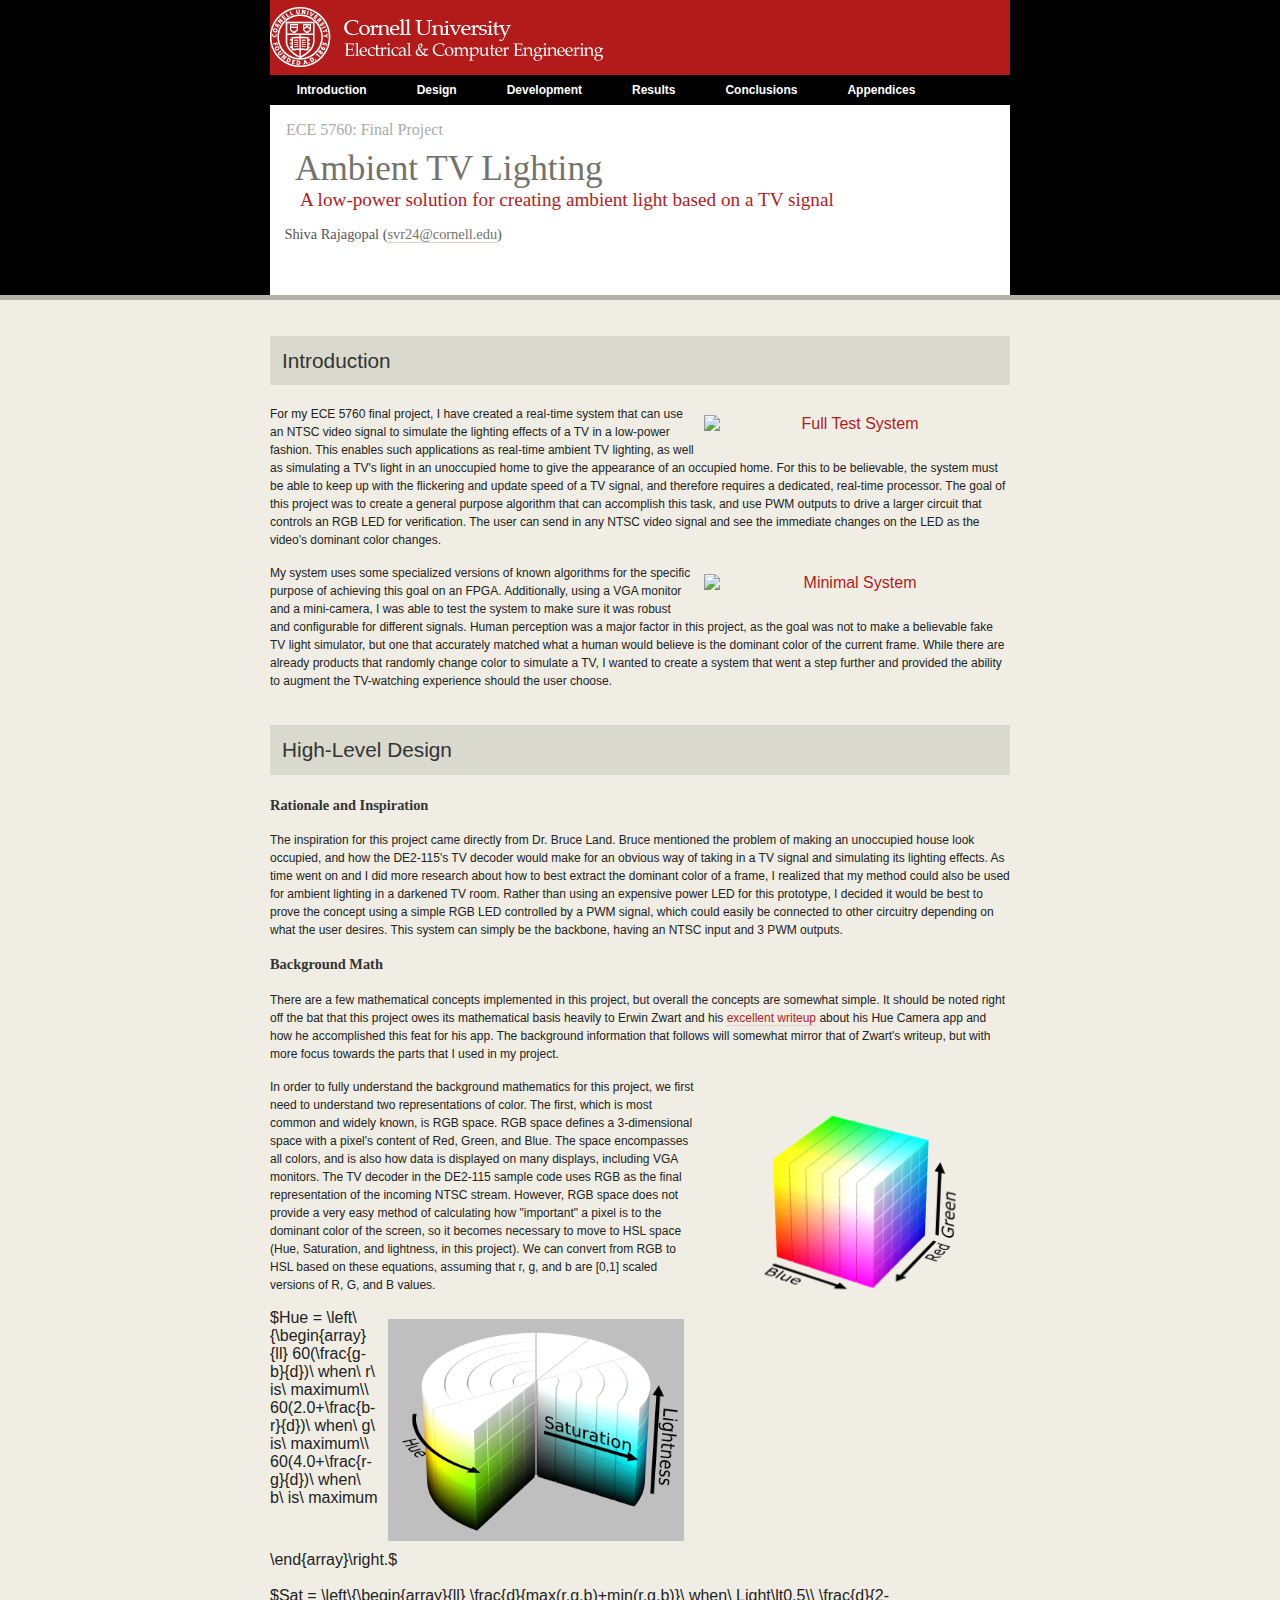
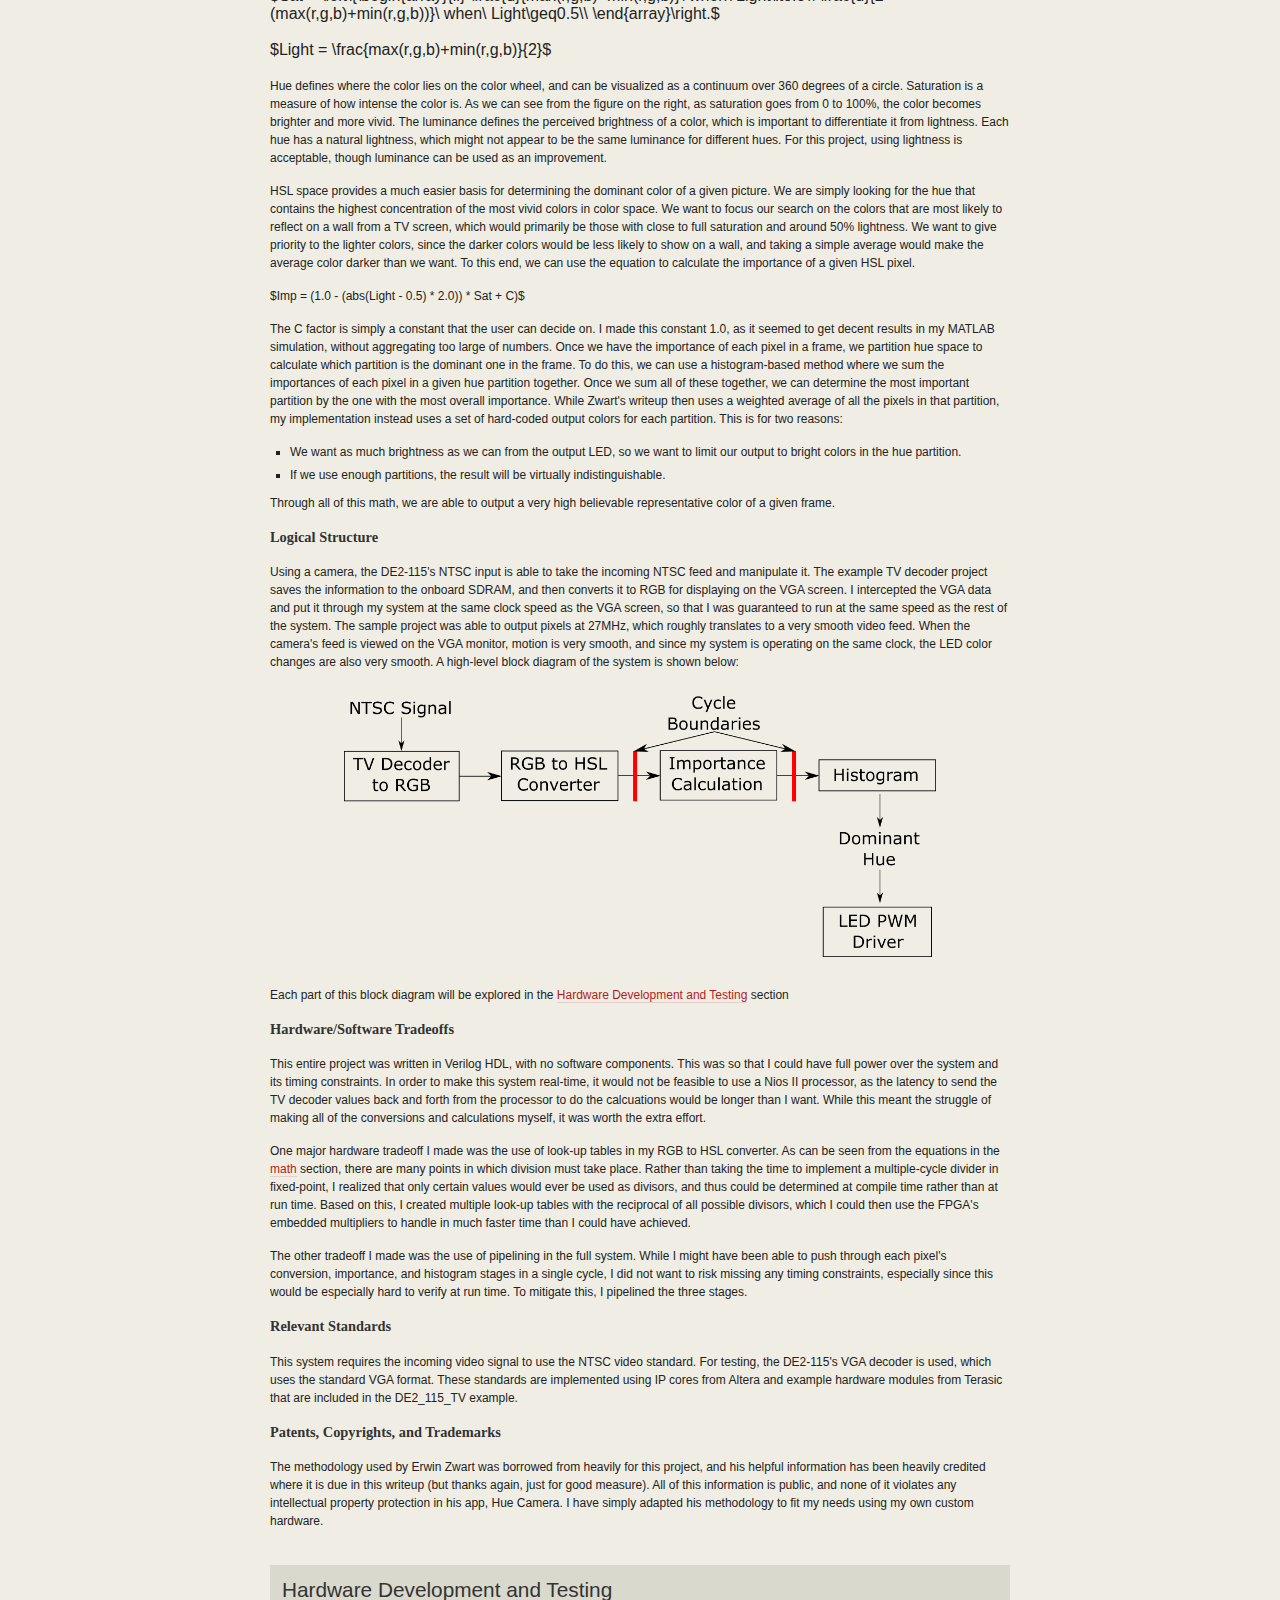
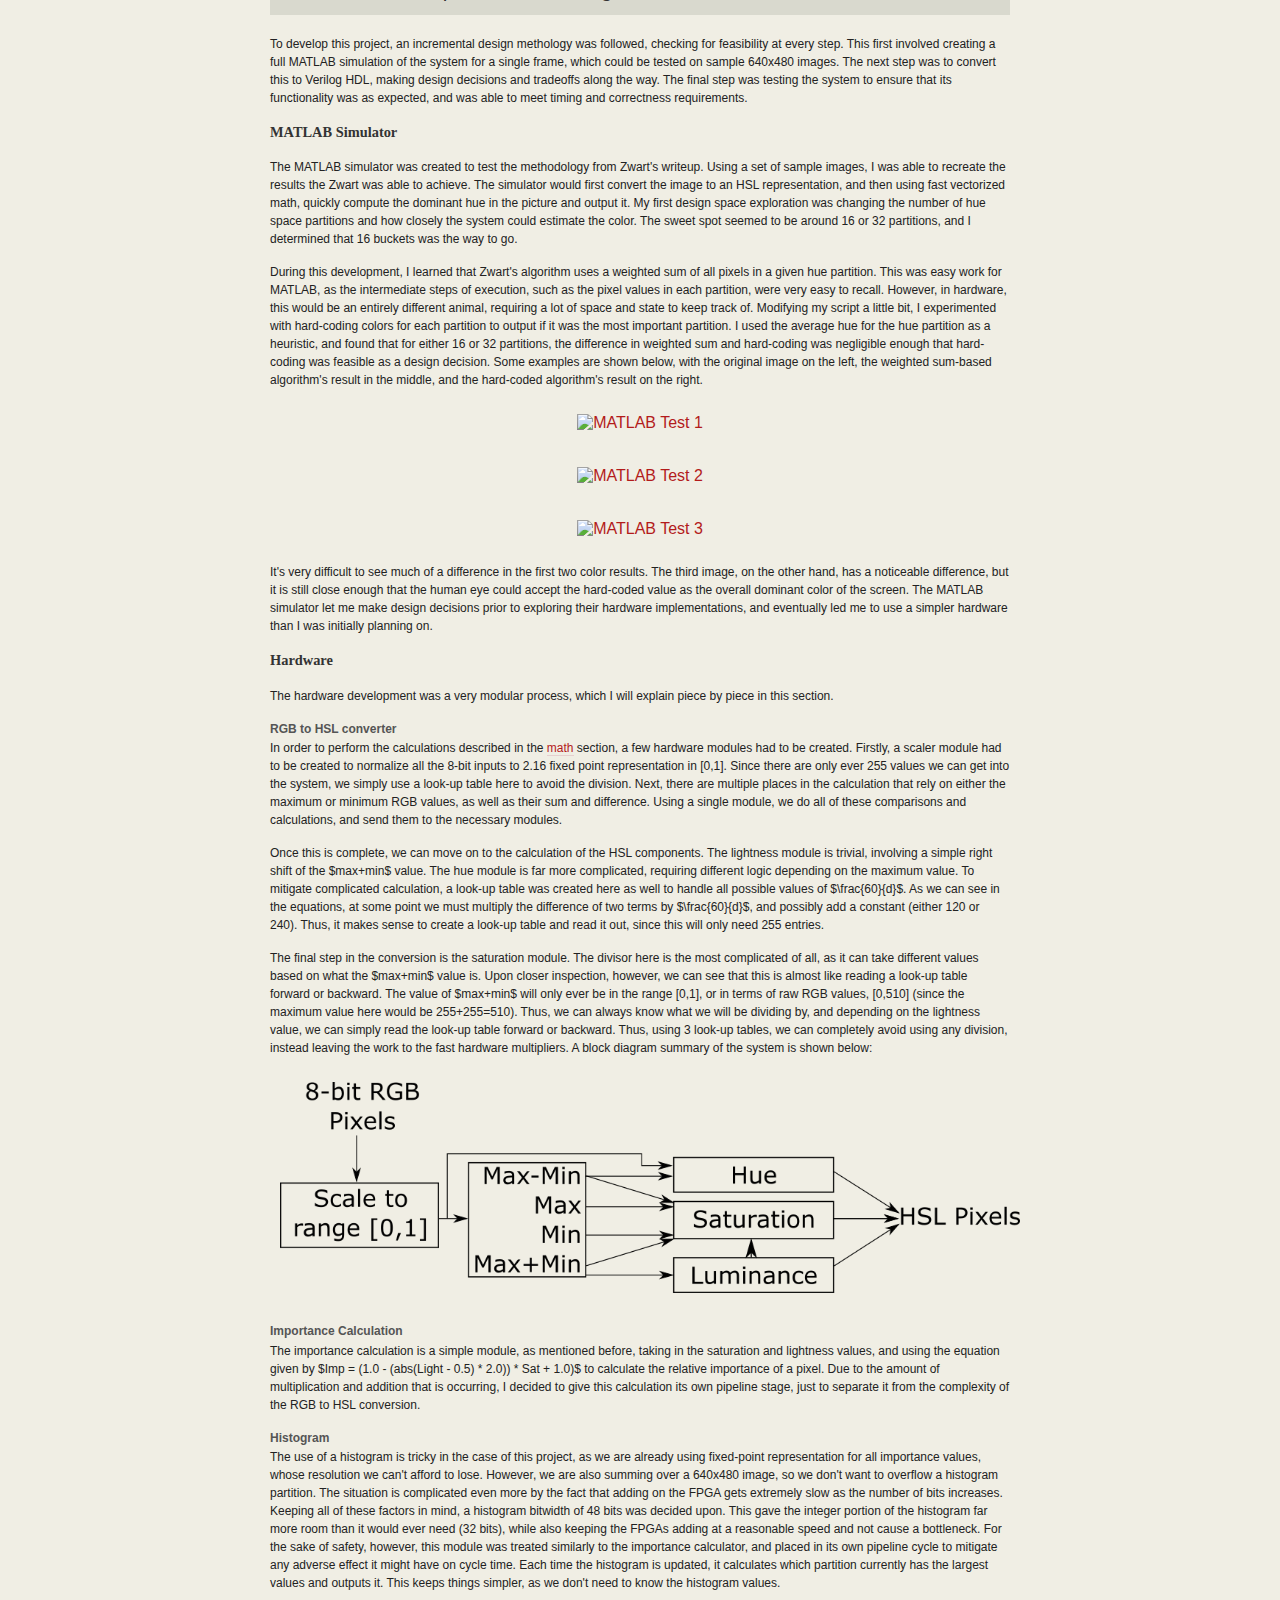
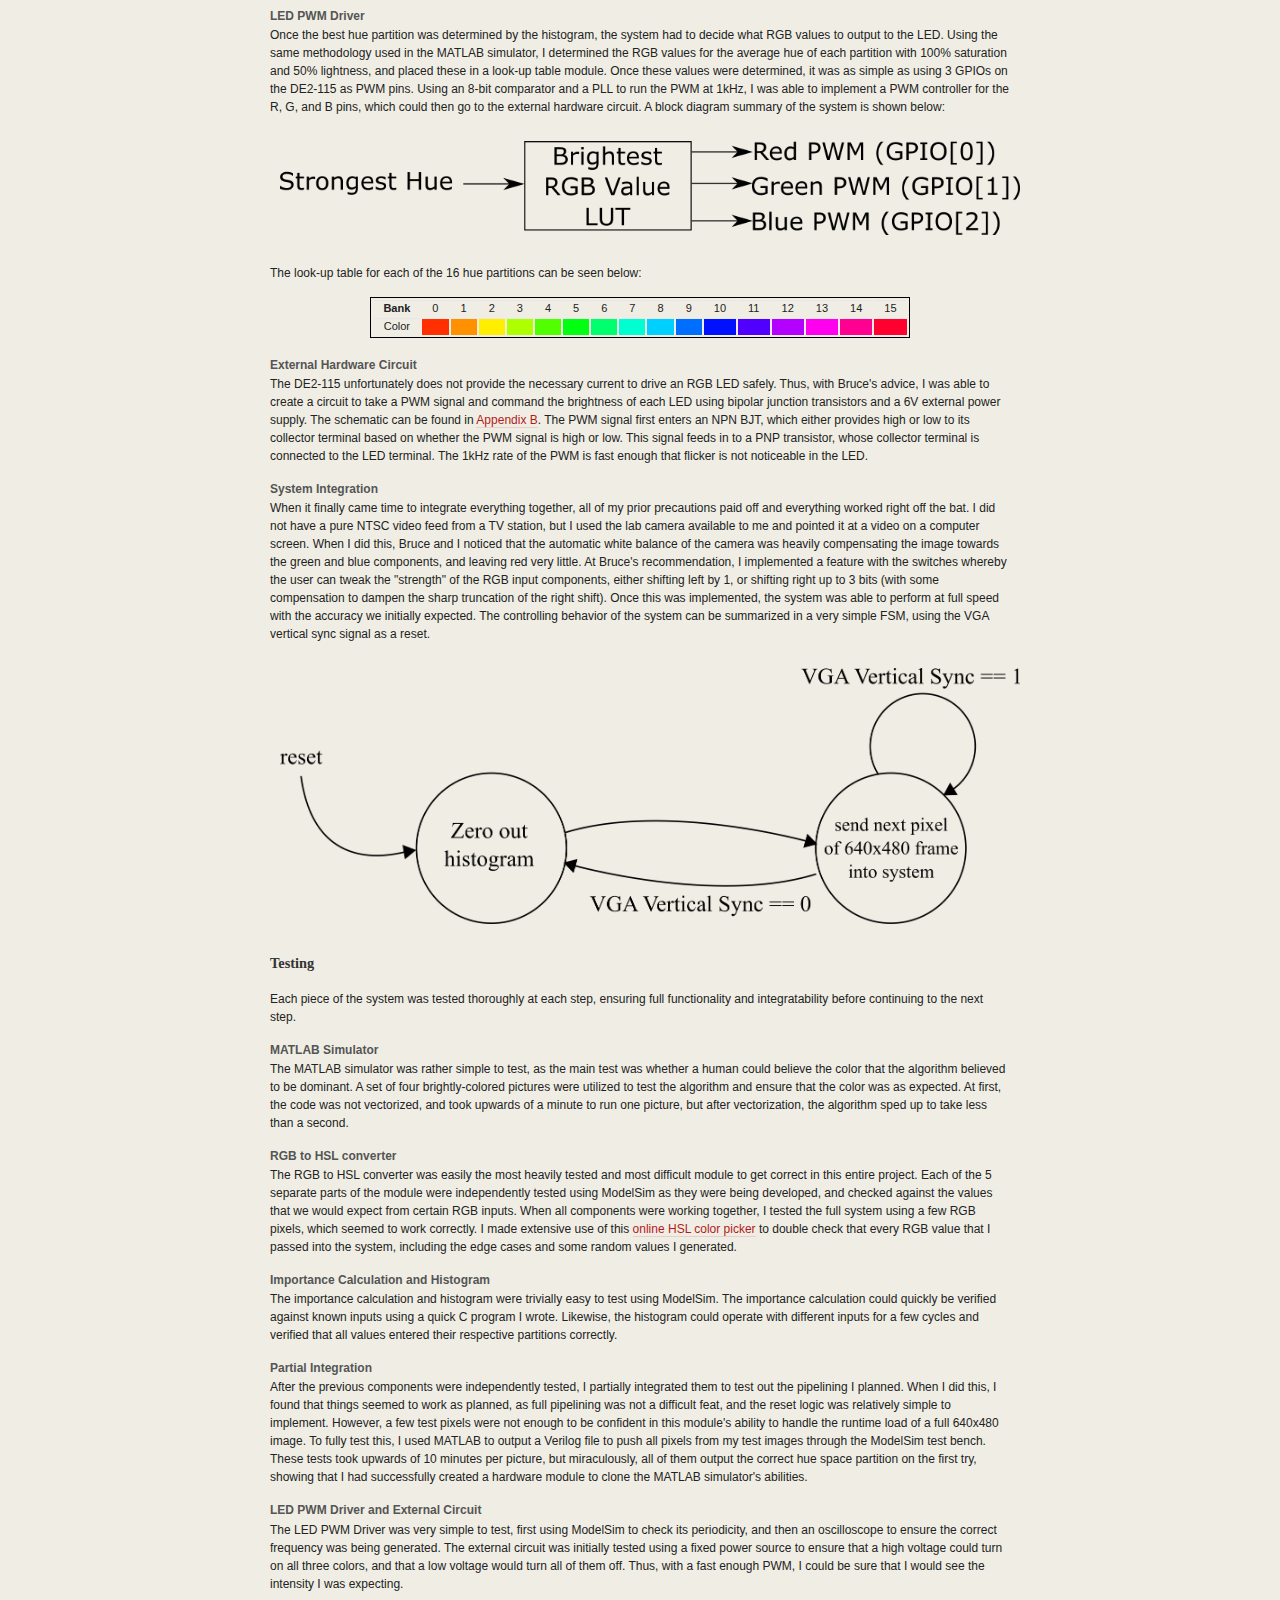
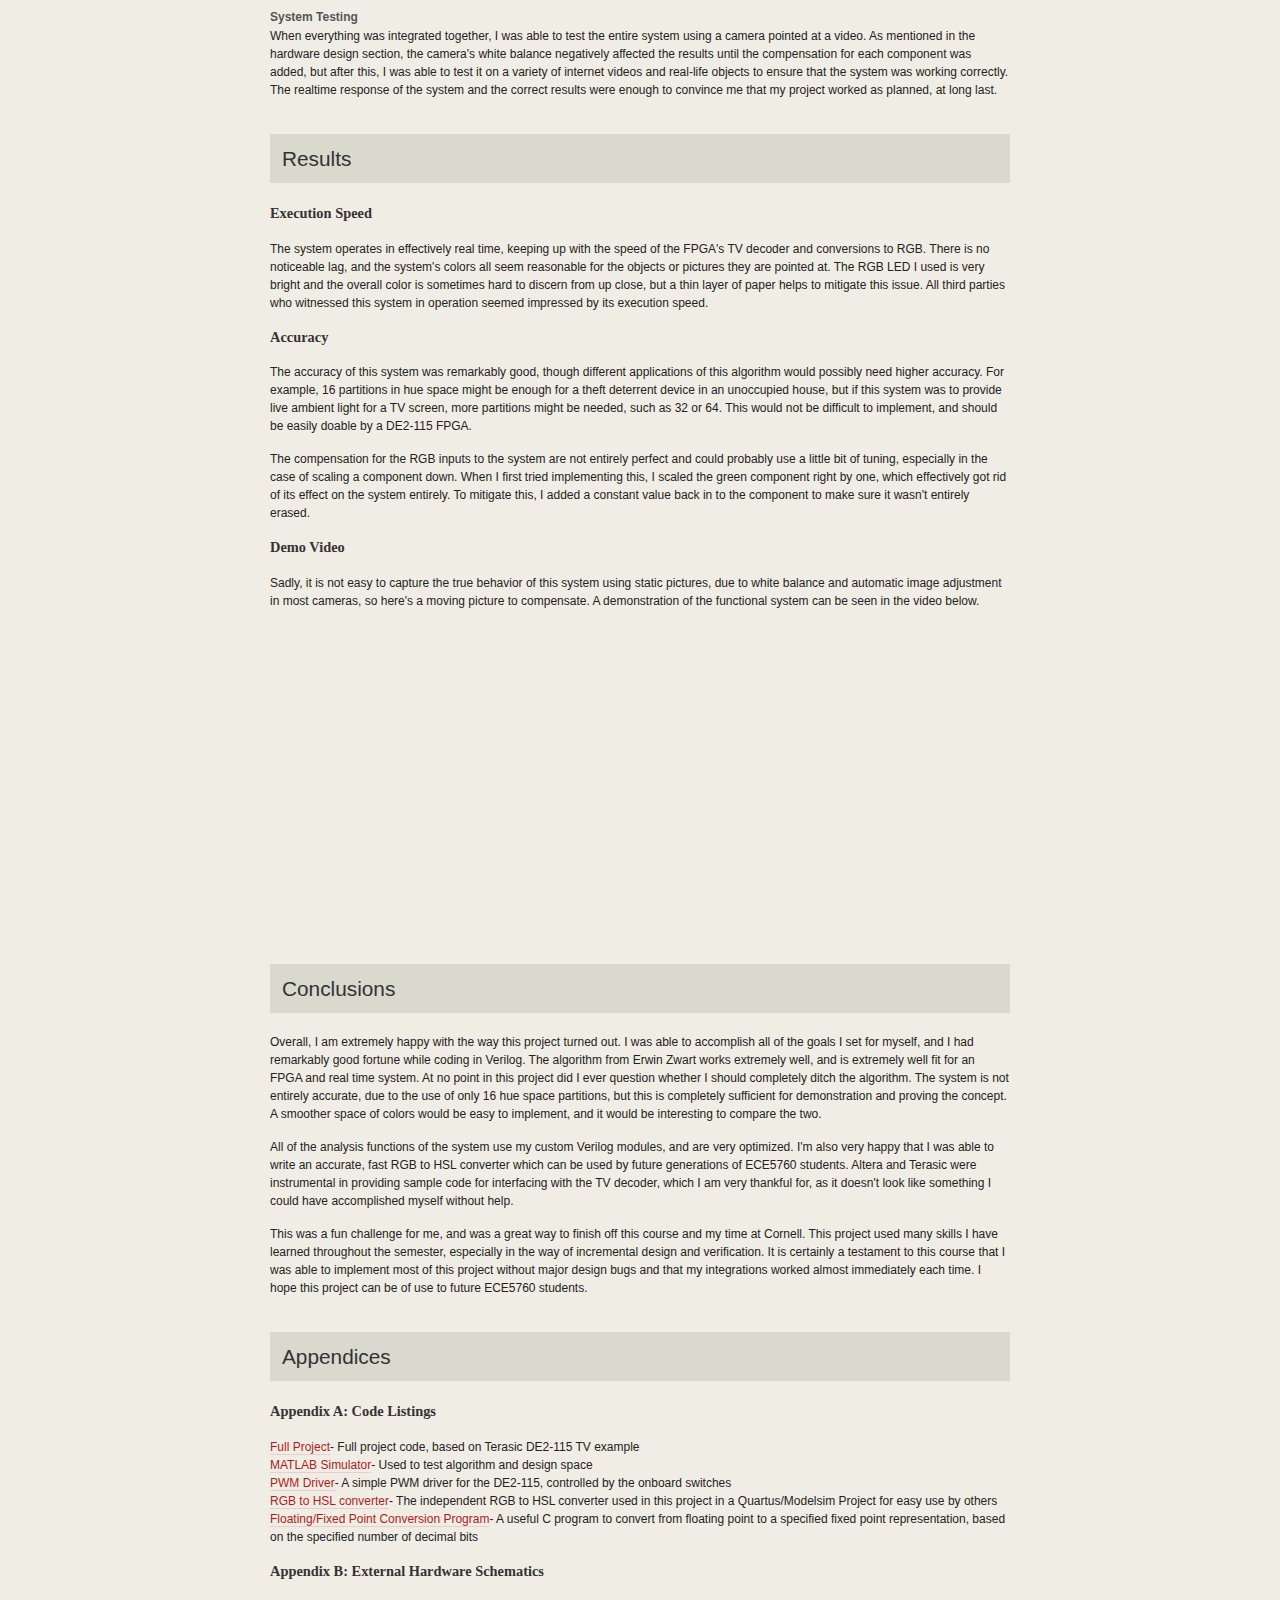
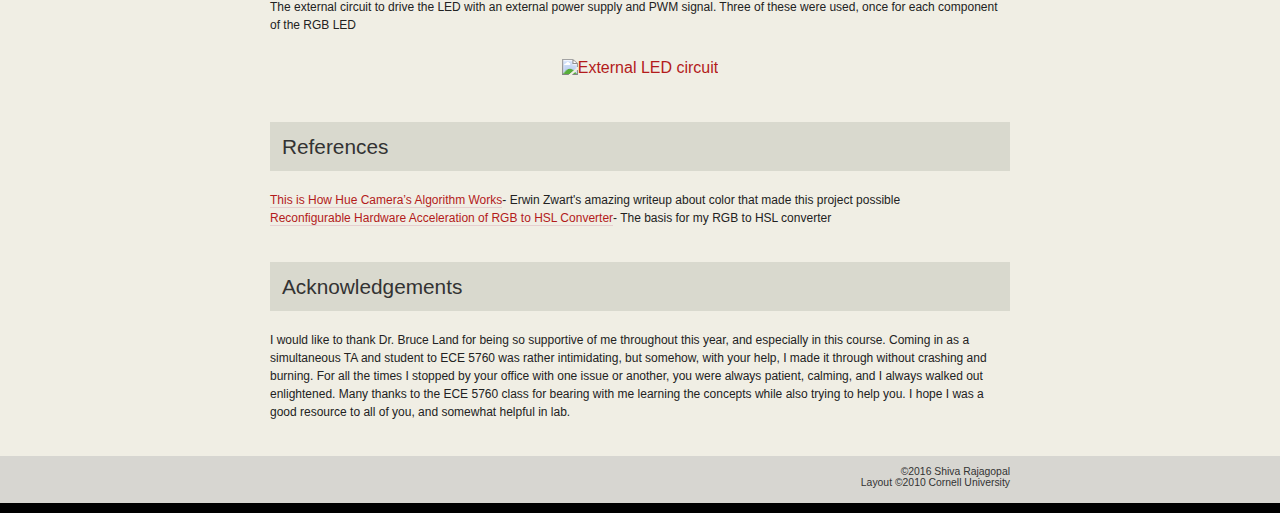
==== index.html @ f7827819 "Moved website up" ====
<!DOCTYPE html PUBLIC "-//W3C//DTD HTML 4.01//EN" "http://www.w3.org/TR/html4/strict.dtd">

<!-- HTML code adapted from http://people.ece.cornell.edu/land/courses/ece5760/FinalProjects/f2012/oaq3_cig23_rk447/oaq3_cig23_rk447/index.html
   Hand-Motion Chess with Accelerometers by Omeo Quddus, Roland Krieger, and Cameron Glass -->

<html><head><meta http-equiv="Content-Type" content="text/html; charset=UTF-8">
<script type="text/x-mathjax-config">
  MathJax.Hub.Config({tex2jax: {inlineMath: [['$','$'], ['\\(','\\)']]}});
</script>
<script type="text/javascript" async
  src="https://cdn.mathjax.org/mathjax/latest/MathJax.js?config=TeX-AMS_CHTML">
</script>
<meta http-equiv="Content-Language" content="en-us">
<title>ECE 5760: Ambient TV Lighting</title>
<link rel="stylesheet" type="text/css" media="all" href="./stylesheets/cornell.css">
<link rel="stylesheet" type="text/css" media="all" href="./stylesheets/cornell2.css">
<link rel="stylesheet" type="text/css" media="all" href="./stylesheets/main.css">
<meta name="author" content="Shiva Rajagopal">
<meta name="copyright" content="Copyright (c) 2016 Shiva Rajagopal">
<meta name="description" content="A low-power solution for creating ambient light based on a TV signal">
<meta name="keywords" content="terasic, altera, de2-115, cyclone, embedded, 5760, ECE, Land, Bruce, Rajagopal, Shiva, Cornell">
<link rel="icon" type="image/png" href="images/favicon.png" >
</head>
<body>

<div id="header">
  <!-- The following div contains the Cornell University logo and search link -->
  <div id="cu-identity">
    <div id="cu-logo">
      <a href="http://www.ece.cornell.edu"><img src="./images/cu_logo.gif" alt="Cornell University" width="340" height="75"></a>
    </div>
  </div>
</div>

<!-- The mainnav div contains links to jump to prominent sections in webpage -->
<div id="mainnav" align="center">
  <ul>
    <li><a href="#intro">&nbsp;&nbsp;&nbsp;&nbsp;&nbsp;&nbsp;&nbsp;&nbsp;Introduction</a></li>
    <li><a href="#design">Design</a></li>
    <li><a href="#development">Development</a></li>
    <li><a href="#results">Results</a></li>
    <li><a href="#conclusions">Conclusions</a></li>
    <li><a href="#appendices">Appendices</a></li>
  </ul>
</div>
<!-- end mainnav -->
<!-- end header -->
<div id="sectiontitle">
  <h4>&nbsp;&nbsp;&nbsp;&nbsp;ECE 5760: Final Project</h4>
  <h1>Ambient TV Lighting</h1>
  <h2>A low-power solution for creating ambient light based on a TV signal</h2>
  <h3>&nbsp;&nbsp;&nbsp;&nbsp;Shiva Rajagopal (<a href="mailto:svr24@cornell.edu">svr24@cornell.edu</a>)</h3>
  
</div>

<!-- Main content -->
<div id="wrapper"><div id="content"><div id="maincontent" class="hub">

  <br><br>

  <!-- Objective -->
  <div class="linklist"> <a name="intro"></a>
  <h2>Introduction</h2>
  <div class="image"><a href="./images/system.jpg"><img src="./images/system.jpg" alt="Full Test System" width="40%" height="40%" style="float:right; margin: 10px 10px 10px 10px;"></a>
  </div>
    <p>For my ECE 5760 final project, I have created a real-time system that can use an NTSC video signal to simulate the lighting effects of a TV in a low-power fashion. This enables such applications as real-time ambient TV lighting, as well as simulating a TV's light in an unoccupied home to give the appearance of an occupied home. For this to be believable, the system must be able to keep up with the flickering and update speed of a TV signal, and therefore requires a dedicated, real-time processor. The goal of this project was to create a general purpose algorithm that can accomplish this task, and use PWM outputs to drive a larger circuit that controls an RGB LED for verification. The user can send in any NTSC video signal and see the immediate changes on the LED as the video's dominant color changes.</p>
  <div class="image"><a href="./images/system-zoom.jpg"><img src="./images/system-zoom.jpg" alt="Minimal System" width="40%" height="40%" style="float:right; margin: 10px 10px 10px 10px;"></a>
  </div>
    <p>My system uses some specialized versions of known algorithms for the specific purpose of achieving this goal on an FPGA. Additionally, using a VGA monitor and a mini-camera, I was able to test the system to make sure it was robust and configurable for different signals. Human perception was a major factor in this project, as the goal was not to make a believable fake TV light simulator, but one that accurately matched what a human would believe is the dominant color of the current frame. While there are already products that randomly change color to simulate a TV, I wanted to create a system that went a step further and provided the ability to augment the TV-watching experience should the user choose.</p>

  </div>
  <!-- Design + Testing -->
  <div class="linklist"> <a name="design"></a>
  <h2>High-Level Design</h2>

    <h3>Rationale and Inspiration</h3>
      <p>The inspiration for this project came directly from Dr. Bruce Land. Bruce mentioned the problem of making an unoccupied house look occupied, and how the DE2-115's TV decoder would make for an obvious way of taking in a TV signal and simulating its lighting effects. As time went on and I did more research about how to best extract the dominant color of a frame, I realized that my method could also be used for ambient lighting in a darkened TV room. Rather than using an expensive power LED for this prototype, I decided it would be best to prove the concept using a simple RGB LED controlled by a PWM signal, which could easily be connected to other circuitry depending on what the user desires. This system can simply be the backbone, having an NTSC input and 3 PWM outputs.</p>
    
    <a name="math"></a>
    <h3>Background Math</h3>
      <p>There are a few mathematical concepts implemented in this project, but overall the concepts are somewhat simple. It should be noted right off the bat that this project owes its mathematical basis heavily to Erwin Zwart and his <a href="https://hue-camera.com/2015/03/17/how-hue-camera-algorithm-works/">excellent writeup</a> about his Hue Camera app and how he accomplished this feat for his app. The background information that follows will somewhat mirror that of Zwart's writeup, but with more focus towards the parts that I used in my project.</p>
      <div class="image"><a href="./images/RGB-space.png"><img src="./images/RGB-space.png" alt="RGB Color Space" width="40%" height="40%" caption="hi" style="float:right; margin: 10px 10px 10px 10px;"></a>
      </div>

        
      <p>In order to fully understand the background mathematics for this project, we first need to understand two representations of color. The first, which is most common and widely known, is RGB space. RGB space defines a 3-dimensional space with a pixel's content of Red, Green, and Blue. The space encompasses all colors, and is also how data is displayed on many displays, including VGA monitors. The TV decoder in the DE2-115 sample code uses RGB as the final representation of the incoming NTSC stream. However, RGB space does not provide a very easy method of calculating how "important" a pixel is to the dominant color of the screen, so it becomes necessary to move to HSL space (Hue, Saturation, and lightness, in this project). We can convert from RGB to HSL based on these equations, assuming that r, g, and b are [0,1] scaled versions of R, G, and B values.</p>
      <div class="image"><a href="./images/HSL-space.png">
      <img src="./images/HSL-space.png" alt="HSL Color Space" width="40%" height="40%" caption="hi" style="float:right; margin: 10px 10px 10px 10px;">
      </a>
      </div>
      $Hue = \left\{\begin{array}{ll}
                60(\frac{g-b}{d})\ when\ r\ is\ maximum\\
                60(2.0+\frac{b-r}{d})\ when\ g\ is\ maximum\\
                60(4.0+\frac{r-g}{d})\ when\ b\ is\ maximum
              \end{array}\right.$<br><br>
      $Sat = \left\{\begin{array}{ll}
                \frac{d}{max(r,g,b)+min(r,g,b)}\ when\ Light\lt0.5\\
                \frac{d}{2-(max(r,g,b)+min(r,g,b))}\ when\ Light\geq0.5\\
              \end{array}\right.$<br><br>
      $Light = \frac{max(r,g,b)+min(r,g,b)}{2}$<br><br>
      <p>Hue defines where the color lies on the color wheel, and can be visualized as a continuum over 360 degrees of a circle. Saturation is a measure of how intense the color is. As we can see from the figure on the right, as saturation goes from 0 to 100%, the color becomes brighter and more vivid. The luminance defines the perceived brightness of a color, which is important to differentiate it from lightness. Each hue has a natural lightness, which might not appear to be the same luminance
      for different hues. For this project, using lightness is acceptable, though luminance can be used as an improvement.</p>
      <p>HSL space provides a much easier basis for determining the dominant color of a given picture. We are simply looking for the hue that contains the highest concentration of the most vivid colors in color space. We want to focus our search on the colors that are most likely to reflect on a wall from a TV screen, which would primarily be those with close to full saturation and around 50% lightness. We want to give priority to the lighter colors, since the darker colors would be less likely to show on a wall, and taking a simple average would make the average color darker than we want. To this end, we can use the equation to calculate the importance of a given HSL pixel.</p>
      <p>$Imp = (1.0 - (abs(Light - 0.5) * 2.0)) * Sat + C)$</p>
      <p>The C factor is simply a constant that the user can decide on. I made this constant 1.0, as it seemed to get decent results in my MATLAB simulation, without aggregating too large of numbers. Once we have the importance of each pixel in a frame, we partition hue space to calculate which partition is the dominant one in the frame. To do this, we can use a histogram-based method where we sum the importances of each pixel in a given hue partition together. Once we sum all of these together, we can determine the most important partition by the one with the most overall importance. While Zwart's writeup then uses a weighted average of all the pixels in that partition, my implementation instead uses a set of hard-coded output colors for each partition. This is for two reasons:</p>
      <ul>
      <li>We want as much brightness as we can from the output LED, so we want to limit our output to bright colors in the hue partition.</li>
      <li>If we use enough partitions, the result will be virtually indistinguishable.</li>
      </ul>
      <p>Through all of this math, we are able to output a very high believable representative color of a given frame.</p>
        
    <h3>Logical Structure</h3>
      <p>Using a camera, the DE2-115's NTSC input is able to take the incoming NTSC feed and manipulate it. The example TV decoder project saves the information to the onboard SDRAM, and then converts it to RGB for displaying on the VGA screen. I intercepted the VGA data and put it through my system at the same clock speed as the VGA screen, so that I was guaranteed to run at the same speed as the rest of the system. The sample project was able to output pixels at 27MHz, which roughly translates to a very smooth video feed. When the camera's feed is viewed on the VGA monitor, motion is very smooth, and since my system is operating on the same clock, the LED color changes are also very smooth. A high-level block diagram of the system is shown below:</p>

      <div class="image"><a href="./images/rtl-high-level-flow.png">
        <img src="./images/rtl-high-level-flow.png" alt="High Level System Data Flow" width="80%" height="80%" style="float:center; margin: 10px 10px 10px 10px;">
        </a>
      </div>
      <p>Each part of this block diagram will be explored in the <a href="#development">Hardware Development and Testing</a> section</p>
    <h3>Hardware/Software Tradeoffs</h3>
      <p>This entire project was written in Verilog HDL, with no software components. This was so that I could have full power over the system and its timing constraints. In order to make this system real-time, it would not be feasible to use a Nios II processor, as the latency to send the TV decoder values back and forth from the processor to do the calcuations would be longer than I want. While this meant the struggle of making all of the conversions and calculations myself, it was worth the extra effort.</p>
      <p>One major hardware tradeoff I made was the use of look-up tables in my RGB to HSL converter. As can be seen from the equations in the <a href="#math">math</a> section, there are many points in which division must take place. Rather than taking the time to implement a multiple-cycle divider in fixed-point, I realized that only certain values would ever be used as divisors, and thus could be determined at compile time rather than at run time. Based on this, I created multiple look-up tables with the reciprocal of all possible divisors, which I could then use the FPGA's embedded multipliers to handle in much faster time than I could have achieved.</p>
      <p>The other tradeoff I made was the use of pipelining in the full system. While I might have been able to push through each pixel's conversion, importance, and histogram stages in a single cycle, I did not want to risk missing any timing constraints, especially since this would be especially hard to verify at run time. To mitigate this, I pipelined the three stages.</p>

    <h3>Relevant Standards</h3>
      <p>This system requires the incoming video signal to use the NTSC video standard. For testing, the DE2-115's VGA decoder is used, which uses the standard VGA format. These standards are implemented using IP cores from Altera and example hardware modules from Terasic that are included in the DE2_115_TV example.</p>

    <h3>Patents, Copyrights, and Trademarks</h3>
      <p>The methodology used by Erwin Zwart was borrowed from heavily for this project, and his helpful information has been heavily credited where it is due in this writeup (but thanks again, just for good measure). All of this information is public, and none of it violates any intellectual property protection in his app, Hue Camera. I have simply adapted his methodology to fit my needs using my own custom hardware.</p>

  </div>

  <div class="linklist"> <a name="development"></a>
  <h2>Hardware Development and Testing</h2>
    <p>To develop this project, an incremental design methology was followed, checking for feasibility at every step. This first involved creating a full MATLAB simulation of the system for a single frame, which could be tested on sample 640x480 images. The next step was to convert this to Verilog HDL, making design decisions and tradeoffs along the way. The final step was testing the system to ensure that its functionality was as expected, and was able to meet timing and correctness requirements.</p>

    <h3>MATLAB Simulator</h3>
    <p>The MATLAB simulator was created to test the methodology from Zwart's writeup. Using a set of sample images, I was able to recreate the results the Zwart was able to achieve. The simulator would first convert the image to an HSL representation, and then using fast vectorized math, quickly compute the dominant hue in the picture and output it. My first design space exploration was changing the number of hue space partitions and how closely the system could estimate the color. The sweet spot seemed to be around 16 or 32 partitions, and I determined that 16 buckets was the way to go.</p>
    <p>During this development, I learned that Zwart's algorithm uses a weighted sum of all pixels in a given hue partition. This was easy work for MATLAB, as the intermediate steps of execution, such as the pixel values in each partition, were very easy to recall. However, in hardware, this would be an entirely different animal, requiring a lot of space and state to keep track of. Modifying my script a little bit, I experimented with hard-coding colors for each partition to output if it was the most important partition. I used the average hue for the hue partition as a heuristic, and found that for either 16 or 32 partitions, the difference in weighted sum and hard-coding was negligible enough that hard-coding was feasible as a design decision. Some examples are shown below, with the original image on the left, the weighted sum-based algorithm's result in the middle, and the hard-coded algorithm's result on the right.</p>
    <div class="image"><a href="./images/matlab-test-1.png">
      <img src="./images/matlab-test-1.png" alt="MATLAB Test 1" width="100%" height="100%" style="float:center; margin: 10px 10px 10px 10px;">
      </a>
    </div>
    <div class="image"><a href="./images/matlab-test-2.png">
      <img src="./images/matlab-test-2.png" alt="MATLAB Test 2" width="100%" height="100%" style="float:center; margin: 10px 10px 10px 10px;">
      </a>
    </div>
    <div class="image"><a href="./images/matlab-test-3.png">
      <img src="./images/matlab-test-3.png" alt="MATLAB Test 3" width="100%" height="100%" style="float:center; margin: 10px 10px 10px 10px;">
      </a>
    </div>
    <p>It's very difficult to see much of a difference in the first two color results. The third image, on the other hand, has a noticeable difference, but it is still close enough that the human eye could accept the hard-coded value as the overall dominant color of the screen. The MATLAB simulator let me make design decisions prior to exploring their hardware implementations, and eventually led me to use a simpler hardware than I was initially planning on.</p>

    <h3>Hardware</h3>
      <p>The hardware development was a very modular process, which I will explain piece by piece in this section.</p>

      <h4>RGB to HSL converter</h4>
      <p>In order to perform the calculations described in the <a href="#math">math</a> section, a few hardware modules had to be created. Firstly, a scaler module had to be created to normalize all the 8-bit inputs to 2.16 fixed point representation in [0,1]. Since there are only ever 255 values we can get into the system, we simply use a look-up table here to avoid the division. Next, there are multiple places in the calculation that rely on either the maximum or minimum RGB values, as well as their sum and difference. Using a single module, we do all of these comparisons and calculations, and send them to the necessary modules. </p>
      <p>Once this is complete, we can move on to the calculation of the HSL components. The lightness module is trivial, involving a simple right shift of the $max+min$ value. The hue module is far more complicated, requiring different logic depending on the maximum value. To mitigate complicated calculation, a look-up table was created here as well to handle all possible values of $\frac{60}{d}$. As we can see in the equations, at some point we must multiply the difference of two terms by $\frac{60}{d}$, and possibly add a constant (either 120 or 240). Thus, it makes sense to create a look-up table and read it out, since this will only need 255 entries.</p>
      <p>The final step in the conversion is the saturation module. The divisor here is the most complicated of all, as it can take different values based on what the $max+min$ value is. Upon closer inspection, however, we can see that this is almost like reading a look-up table forward or backward. The value of $max+min$ will only ever be in the range [0,1], or in terms of raw RGB values, [0,510] (since the maximum value here would be 255+255=510). Thus, we can always know what we will be
      dividing by, and depending on the lightness value, we can simply read the look-up table forward or backward. Thus, using 3 look-up tables, we can completely avoid using any division, instead leaving the work to the fast hardware multipliers. A block diagram summary of the system is shown below:</p>
      <div class="image"><a href="./images/rtl-rgb-to-hsl.png">
        <img src="./images/rtl-rgb-to-hsl.png" alt="RGB to HSL module" width="100%" height="100%" style="float:center; margin: 10px 10px 10px 10px;">
        </a>
      </div>

      <h4>Importance Calculation</h4>
      <p>The importance calculation is a simple module, as mentioned before, taking in the saturation and lightness values, and using the equation given by $Imp = (1.0 - (abs(Light - 0.5) * 2.0)) * Sat + 1.0)$ to calculate the relative importance of a pixel. Due to the amount of multiplication and addition that is occurring, I decided to give this calculation its own pipeline stage, just to separate it from the complexity of the RGB to HSL conversion.</p>

      <h4>Histogram</h4>
      <p>The use of a histogram is tricky in the case of this project, as we are already using fixed-point representation for all importance values, whose resolution we can't afford to lose. However, we are also summing over a 640x480 image, so we don't want to overflow a histogram partition. The situation is complicated even more by the fact that adding on the FPGA gets extremely slow as the number of bits increases. Keeping all of these factors in mind, a histogram bitwidth of 48 bits was decided upon. This gave the integer portion of the histogram far more room than it would ever need (32 bits), while also keeping the FPGAs adding at a reasonable speed and not cause a bottleneck. For the sake of safety, however, this module was treated similarly to the importance calculator, and placed in its own pipeline cycle to mitigate any adverse effect it might have on cycle time. Each time the histogram is updated, it calculates which partition currently has the largest values and outputs it. This keeps things simpler, as we don't need to know the histogram values. </p>

      <h4>LED PWM Driver</h4>
      <p>Once the best hue partition was determined by the histogram, the system had to decide what RGB values to output to the LED. Using the same methodology used in the MATLAB simulator, I determined the RGB values for the average hue of each partition with 100% saturation and 50% lightness, and placed these in a look-up table module. Once these values were determined, it was as simple as using 3 GPIOs on the DE2-115 as PWM pins. Using an 8-bit comparator and a PLL to run the PWM at 1kHz, I was able to implement a PWM controller for the R, G, and B pins, which could then go to the external hardware circuit. A block diagram summary of the system is shown below:</p>
      <div class="image"><a href="./images/rtl-led-pwm.png">
        <img src="./images/rtl-led-pwm.png" alt="LED PWM Driver" width="100%" height="100%" style="float:center; margin: 10px 10px 10px 10px;">
        </a>
      </div>
      <p>The look-up table for each of the 16 hue partitions can be seen below:</p>
      <div class="table">
      <center>
      <table>
        <tr>
          <td aligh="center"><b>Bank</b></td>
          <td align="center">0</td>
          <td align="center">1</td>
          <td align="center">2</td>
          <td align="center">3</td>
          <td align="center">4</td>
          <td align="center">5</td>
          <td align="center">6</td>
          <td align="center">7</td>
          <td align="center">8</td>
          <td align="center">9</td>
          <td align="center">10</td>
          <td align="center">11</td>
          <td align="center">12</td>
          <td align="center">13</td>
          <td align="center">14</td>
          <td align="center">15</td>
        </tr>
        <tr>
          <td align="center">Color</td>
          <td align="center" bgcolor="#FF2F00"></td>
          <td align="center" bgcolor="#FF9100"></td>
          <td align="center" bgcolor="#FFEE00"></td>
          <td align="center" bgcolor="#AEFF00"></td>
          <td align="center" bgcolor="#51FF00"></td>
          <td align="center" bgcolor="#00FF11"></td>
          <td align="center" bgcolor="#00FF6F"></td>
          <td align="center" bgcolor="#00FFD0"></td>
          <td align="center" bgcolor="#00D0FF"></td>
          <td align="center" bgcolor="#006EFF"></td>
          <td align="center" bgcolor="#0011FF"></td>
          <td align="center" bgcolor="#5100FF"></td>
          <td align="center" bgcolor="#B300FF"></td>
          <td align="center" bgcolor="#FF00EE"></td>
          <td align="center" bgcolor="#FF0091"></td>
          <td align="center" bgcolor="#FF002F"></td>
        </tr>
      </table>
      </center>
      </div><br>

      <h4>External Hardware Circuit</h4>
      <p>The DE2-115 unfortunately does not provide the necessary current to drive an RGB LED safely. Thus, with Bruce's advice, I was able to create a circuit to take a PWM signal and command the brightness of each LED using bipolar junction transistors and a 6V external power supply. The schematic can be found in <a href="#appendices">Appendix B</a>. The PWM signal first enters an NPN BJT, which either provides high or low to its collector terminal based on whether the PWM signal is high or low. This signal feeds in to a PNP transistor, whose collector terminal is connected to the LED terminal. The 1kHz rate of the PWM is fast enough that flicker is not noticeable in the LED.</p>

      <h4>System Integration</h4>
      <p>When it finally came time to integrate everything together, all of my prior precautions paid off and everything worked right off the bat. I did not have a pure NTSC video feed from a TV station, but I used the lab camera available to me and pointed it at a video on a computer screen. When I did this, Bruce and I noticed that the automatic white balance of the camera was heavily compensating the image towards the green and blue components, and leaving red very little. At Bruce's recommendation, I implemented a feature with the switches whereby the user can tweak the "strength" of the RGB input components, either shifting left by 1, or shifting right up to 3 bits (with some compensation to dampen the sharp truncation of the right shift). Once this was implemented, the system was able to perform at full speed with the accuracy we initially expected. The controlling behavior of the system can be summarized in a very simple FSM, using the VGA vertical sync signal as a reset.</p>
      <div class="image"><a href="./images/FSM.png">
        <img src="./images/FSM.png" alt="FSM" width="100%" height="100%" style="float:center; margin: 10px 10px 10px 10px;">
        </a>
      </div>

    <h3>Testing</h3>
      <p>Each piece of the system was tested thoroughly at each step, ensuring full functionality and integratability before continuing to the next step.</p>

      <h4>MATLAB Simulator</h4>
      <p>The MATLAB simulator was rather simple to test, as the main test was whether a human could believe the color that the algorithm believed to be dominant. A set of four brightly-colored pictures were utilized to test the algorithm and ensure that the color was as expected. At first, the code was not vectorized, and took upwards of a minute to run one picture, but after vectorization, the algorithm sped up to take less than a second.</p>

      <h4>RGB to HSL converter</h4>
      <p>The RGB to HSL converter was easily the most heavily tested and most difficult module to get correct in this entire project. Each of the 5 separate parts of the module were independently tested using ModelSim as they were being developed, and checked against the values that we would expect from certain RGB inputs. When all components were working together, I tested the full system using a few RGB pixels, which seemed to work correctly. I made extensive use of this <a href="http://www.hslpicker.com/">online HSL color picker</a> to double check that every RGB value that I passed into the system, including the edge cases and some random values I generated.</p>
      
      <h4>Importance Calculation and Histogram</h4>
      <p>The importance calculation and histogram were trivially easy to test using ModelSim. The importance calculation could quickly be verified against known inputs using a quick C program I wrote. Likewise, the histogram could operate with different inputs for a few cycles and verified that all values entered their respective partitions correctly.</p>

      <h4>Partial Integration</h4>
      <p>After the previous components were independently tested, I partially integrated them to test out the pipelining I planned. When I did this, I found that things seemed to work as planned, as full pipelining was not a difficult feat, and the reset logic was relatively simple to implement. However, a few test pixels were not enough to be confident in this module's ability to handle the runtime load of a full 640x480 image. To fully test this, I used MATLAB to output a Verilog file to push all pixels from my test images through the ModelSim test bench. These tests took upwards of 10 minutes per picture, but miraculously, all of them output the correct hue space partition on the first try, showing that I had successfully created a hardware module to clone the MATLAB simulator's abilities.</p>

      <h4>LED PWM Driver and External Circuit</h4>
      <p>The LED PWM Driver was very simple to test, first using ModelSim to check its periodicity, and then an oscilloscope to ensure the correct frequency was being generated. The external circuit was initially tested using a fixed power source to ensure that a high voltage could turn on all three colors, and that a low voltage would turn all of them off. Thus, with a fast enough PWM, I could be sure that I would see the intensity I was expecting.</p>

      <h4>System Testing</h4>
      <p>When everything was integrated together, I was able to test the entire system using a camera pointed at a video. As mentioned in the hardware design section, the camera's white balance negatively affected the results until the compensation for each component was added, but after this, I was able to test it on a variety of internet videos and real-life objects to ensure that the system was working correctly. The realtime response of the system and the correct results were enough to convince me that my project worked as planned, at long last.</p>

  </div>
  

  <!-- Results -->
  <div class="linklist"> <a name="results"></a>
  <h2>Results</h2>
    <h3>Execution Speed</h3>
      <p>The system operates in effectively real time, keeping up with the speed of the FPGA's TV decoder and conversions to RGB. There is no noticeable lag, and the system's colors all seem reasonable for the objects or pictures they are pointed at. The RGB LED I used is very bright and the overall color is sometimes hard to discern from up close, but a thin layer of paper helps to mitigate this issue. All third parties who witnessed this system in operation seemed impressed by its execution speed. </p>

    <h3>Accuracy</h3>
      <p>The accuracy of this system was remarkably good, though different applications of this algorithm would possibly need higher accuracy. For example, 16 partitions in hue space might be enough for a theft deterrent device in an unoccupied house, but if this system was to provide live ambient light for a TV screen, more partitions might be needed, such as 32 or 64. This would not be difficult to implement, and should be easily doable by a DE2-115 FPGA.</p>
      <p>The compensation for the RGB inputs to the system are not entirely perfect and could probably use a little bit of tuning, especially in the case of scaling a component down. When I first tried implementing this, I scaled the green component right by one, which effectively got rid of its effect on the system entirely. To mitigate this, I added a constant value back in to the component to make sure it wasn't entirely erased.</p>

    <h3>Demo Video</h3>
      <p>Sadly, it is not easy to capture the true behavior of this system using static pictures, due to white balance and automatic image adjustment in most cameras, so here's a moving picture to compensate. A demonstration of the functional system can be seen in the video below.</p>
    <center>
    <iframe width="560" height="315" src="https://www.youtube.com/embed/jbla_nbcfxk" frameborder="0" allowfullscreen></iframe>
    </center>
  </div>

  <!-- Conclusions -->
  <div class="linklist"> <a name="conclusions"></a>
  <h2>Conclusions</h2>
    <p>Overall, I am extremely happy with the way this project turned out. I was able to accomplish all of the goals I set for myself, and I had remarkably good fortune while coding in Verilog. The algorithm from Erwin Zwart works extremely well, and is extremely well fit for an FPGA and real time system. At no point in this project did I ever question whether I should completely ditch the algorithm. The system is not entirely accurate, due to the use of only 16 hue space partitions, but this is completely sufficient for demonstration and proving the concept. A smoother space of colors would be easy to implement, and it would be interesting to compare the two. </p>
    <p>All of the analysis functions of the system use my custom Verilog modules, and are very optimized. I'm also very happy that I was able to write an accurate, fast RGB to HSL converter which can be used by future generations of ECE5760 students. Altera and Terasic were instrumental in providing sample code for interfacing with the TV decoder, which I am very thankful for, as it doesn't look like something I could have accomplished myself without help.</p>
    <p>This was a fun challenge for me, and was a great way to finish off this course and my time at Cornell. This project used many skills I have learned throughout the semester, especially in the way of incremental design and verification. It is certainly a testament to this course that I was able to implement most of this project without major design bugs and that my integrations worked almost immediately each time. I hope this project can be of use to future ECE5760 students.</p>
  </div>

  <!-- Appendices -->
  <div class="linklist"> <a name="appendices"></a>
  <h2>Appendices</h2>
	  <h3>Appendix A: Code Listings</h3>
	  <p>
    <a href="./code/ece5760-final-project.zip">Full Project</a>- Full project code, based on Terasic DE2-115 TV example<br>
    <a href="./code/MATLAB.zip">MATLAB Simulator</a>- Used to test algorithm and design space<br>
    <a href="./code/LEDPWM.zip">PWM Driver</a>- A simple PWM driver for the DE2-115, controlled by the onboard switches<br>
    <a href="./code/rgb2hsl.zip">RGB to HSL converter</a>- The independent RGB to HSL converter used in this project in a Quartus/Modelsim Project for easy use by others<br>
    <a href="./code/floatfix.c">Floating/Fixed Point Conversion Program</a>- A useful C program to convert from floating point to a specified fixed point representation, based on the specified number of decimal bits<br>

    </p>
	  <h3>Appendix B: External Hardware Schematics</h3>
    <p>The external circuit to drive the LED with an external power supply and PWM signal. Three of these were used, once for each component of the RGB LED</p>
    <div class="image"><a href="./images/pwm-circuit.png">
      <img src="./images/pwm-circuit.png" alt="External LED circuit" width="95%" height="95%" style="float:center; margin: 10px 10px 10px 10px;">
      </a>
    </div>
  
  </div>
  <!-- References -->
  <div class="linklist"> <a name="references"></a>
  <h2>References</h2>
  <p>
  <a href="https://hue-camera.com/2015/03/17/how-hue-camera-algorithm-works/">This is How Hue Camera’s Algorithm Works</a>- Erwin Zwart's amazing writeup about color that made this project possible<br>
  <a href="http://link.springer.com/chapter/10.1007%2F978-3-319-24584-3_109">Reconfigurable Hardware Acceleration of RGB to HSL Converter</a>- The basis for my RGB to HSL converter<br>
  
  </p>
  </div>

  <!-- Acknowledgements -->
  <div class="linklist"> <a name="ack"></a>
  <h2>Acknowledgements</h2>

    <p>I would like to thank Dr. Bruce Land for being so supportive of me throughout this year, and especially in this course. Coming in as a simultaneous TA and student to ECE 5760 was rather intimidating, but somehow, with your help, I made it through without crashing and burning. For all the times I stopped by your office with one issue or another, you were always patient, calming, and I always walked out enlightened. Many thanks to the ECE 5760 class for bearing with me learning the concepts while also trying to help you. I hope I was a good resource to all of you, and somewhat helpful in lab. </p>

  </div>


  </div>
    <!-- end maincontent -->
  </div>

  <!-- content out -->
  <hr>
<!-- footer in -->
<div id="footerwrap">
  <div id="footer">
    <div id="copyright">
      <div class="copyright">&copy;2016 Shiva Rajagopal</div>
      <div class="copyright">Layout &copy;2010 Cornell University</div>
    </div>
  </div>
  <!-- end footer -->
</div>
  <!-- end footerwrap -->
  <!-- footer out -->
</div>
<!-- end wrapper -->
</body>
</html>
---- stylesheets/cornell.css ----
/********** GENERAL FORMATTING **********/

body {
	font-family: verdana, arial, helvetica, sans-serif;
	font-size: 100%;
	background: #000000;/* url(http://cornelledu.cit.cornell.edu/img/layout/header_bg_thin.gif) repeat-x top left;*/
	color: #222;
	/*#d7d6d1*/
	margin: 0;
	padding: 0;

	/* ie5/win hack */
	text-align: center;
	}

#header {
/* 	position: relative;		contain the secondary nav */
/*	background: url(http://cornelledu.cit.cornell.edu/img/layout/header_bg/8.jpg) no-repeat top left; */
	width: 740px;
	height: 105px;
	margin: 0 auto;

	/* unhack ie5/win */file://localhost/Users/andy/Downloads/Time%20System/cornell_main.css
	text-align: left;
	}

#wrapper {
	float: left;

	background-color: #f0eee4;
	width: 100%;

	text-align: center;

	border-top: 5px solid #b3b3aa;
	margin-bottom: 10px;
	}

#content {
	width: 740px;
	margin: 0 auto;
	padding-bottom: 20px;
	/* unhack ie5/win */
	text-align: left;
	}

#maincontent {
	padding-top: 15px;
	}

.leftfloat {
	float: left;
	}

.rightfloat {
	float: right;
	}

/* modified these
.floatingimagewrapper, .floatingimagewrapperwide, .floatingimagewrapperxwide {
	float: right;
	display: block;
	background: #fff;
	margin: 7px 0 20px 20px;
	width: 210px;
	}

.floatingimagewrapperwide {
	width: 250px;
	}

.floatingimagewrapper img, .floatingimagewrapperwide img, .floatingimagewrapperxwide img {
	margin: 0 0 5px 0;
	}

.floatingimagewrapper .text {
	margin: 10px;
	}

#maincontent .floatingimagewrapper .text h4 {
	line-height: 1.4em;
	}

#maincontent .floatingimagewrapper .text p {
	line-height: 1.2em;
	}
*/

/********** TEXT FORMATTING **********/

.first {
	margin-top: 0;
	padding-top: 0;
	}

h2 {
	font-weight: normal;
	color: #000;
	margin: 20px 0 10px 0;
	}

#maincontent h2.pagetitle {
	font-weight: normal;
	color: #000;
	margin: 0 0 18px 0;
	}

#maincontent h2.weathertitle {
	font-weight: normal;
	color: #000;
	margin: 0 0 10px 0;
	}

#maincontent p.pagetitle {
	margin: 18px 0;
	}

h3 {
	clear: both;
	font-weight: bold;
	width: 100%;
	margin: 25px 0 10px 0;
	}

#maincontent h2 {
	font-size: 1.1em;
	line-height: 1.6em;
	font-weight: normal;
	color: #000;
	margin: 25px 0 10px 0;
	}

/* XXX removed for interference
#maincontent h3 {
	font-size: 0.82em;
	line-height: 1.5em;
	color: #333;
	margin: 20px 0 5px 0;
	}
*/

#maincontent h3.first {
	margin-top: 10px;
	}

#maincontent h4 {
	font-size: 0.75em;
	line-height: 1.6em;
	font-weight: bold;
	color: #333;
	margin: 0;
	padding: 0;
	}

#maincontent h5 {
	font-size: 0.82em;
	font-weight: normal;
	font-style: italic;
	width: 100%;
	margin: 20px 0 10px 0;
	}

blockquote {
	font-size: 0.75em;
	line-height: 1.8em;
	margin: 15px 0 15px 30px;
	}

#maincontent blockquote p,
#maincontent blockquote ol,
#maincontent blockquote ul {
	font-size: 100%;
	}

#maincontent p {
	font-size: 0.82em;
	line-height: 1.6em;
	margin: 5px 0 15px 0;
	}

#maincontent p.note {
	color: #999;
	font-size: 0.65em;
	line-height: 1.5em;
	margin: 10px 0;
	}

#maincontent ul {
	/* ie5/mac aligns the bullet image much higher than other browsers */
	/*list-style-image: url(http://cornelledu.cit.cornell.edu/img/layout/bullet_ie5mac.gif);*/

	/* \*/
	/*list-style-image: url(http://www.accel.cornell.edu/images/layout/bullet.gif);*/
	/* (give other browsers the correctly aligned bullet)  */

	list-style-type: square;
	margin-bottom: 20px;
	}

#maincontent ul, #maincontent ol, #factsearch label {
	font-size: 0.82em;
	line-height: 1.5em;
	margin-left: 16px;
	padding-left: 0;
	}

#maincontent ol {
	margin-left: 30px;
	}



#maincontent .download h3 {
	float: right;
	clear: none;
	width: 160px;
	font-size: 0.75em;
	line-height: 1.7em;
	margin: 0;
	}

#maincontent .download img {
	float: left;
	width: 61px;
	margin-top: 5px;
	}

#maincontent .download p {
	float: right;
	width: 160px;
	font-size: 0.75em;
	line-height: 1.5em;
	margin: 0;
	}

#maincontent li {
	margin: 10px 0;
	}

#maincontent ul.linkmenu, #maincontent ul.newslist {
	font-size: 0.69em;
	margin-left: 0;
	list-style: none;
	}

#maincontent .linkmenu li {
	margin: 7px 0;
	}

#maincontent .newslist li {
	margin: 15px 0;
	}

a, a:link {
	color: #b31b1b;

	/* prevent ie5/win from seeing border-bottom property */
	voice-family: "\"}\"";
  	voice-family:inherit;
	text-decoration: none;
	border-bottom: 1px solid #e5cfcf;
	}

/* unhack ie5/win */
html>a {
	text-decoration: none;
	border-bottom: 1px solid #e5cfcf;
	}

a:visited {
	border-bottom-color: #e5cfcf;
	}

a:hover {
	color: #f00;
	border-bottom-color: #f00;  /* this crashes IE 6 for some strange reason */
	}

a:active {
	color: #b31b1b;
	}

a.block {
	border: 0;
	}

a.img {
	border: none;
	}

strong {
	font-size: 0.95em;
	}

#maincontent p.caption {
	font-size: 0.69em;
	line-height: 1.5em;
	color: #666;
	padding: 0 0 10px 0;
	margin: 0 10px 0 12px;
	}

#maincontent p.credit {
	color: #999;
	font-size: 0.65em;
	line-height: 1.2em;
	margin: 0;
	padding: 0 10px 10px 10px;
	}

#maincontent p.credit_alt {
	color: #999;
	font-size: 0.60em;
	line-height: 1.2em;
	margin: 0;
	padding: 0 10px 5px 10px;
    text-align: right;
	}

dl {
	margin: 3px 0 20px 0;
	padding: 0;
	}

dt {
	font-size: 0.75em;
	line-height: 1.5em;
	font-weight: bold;
	margin: 15px 0 3px 0;
	padding: 0;
	}

dd {
	font-size: 0.75em;
	line-height: 1.4em;
	margin: 0 0 2px 0;
	padding: 0;
	}

.moreinfo dt {
	font-weight: normal;
	}



/****************************************
 * Cornell Identity
 ****************************************/
/*
	The following set of rules controls the appearance of the topmost
	banner on the page, including height, background color, and text color.
	The Cornell identity banner should appear on every page of the site.

	The version of the logo that appears in the XHTML code is hidden from
	browsers that can read this stylesheet, and it is replaced by a version
	of the logo that corresponds to the background color of the banner.
	This logo is placed in the background of two elements below (rather than
	one) to prevent flickering when moused over by IE/Win users who have
	disabled the browser cache.

	The "Search Cornell" link is aligned with the right edge of the page.
*/
#cu-identity {
	height: 75px;
	background: #b31b1b;
	background: #b31b1b;/* url(http://cornelledu.cit.cornell.edu/img/layout/header_bg/2.jpg) no-repeat top center;*/
	}


/* XXX removed for interference
#cu-logo {
	margin: 0 auto;
	width: 740px;
	background: url(http://cornelledu.cit.cornell.edu/img/layout/cu_logo.gif) no-repeat top left;
	}

#cu-logo a {
	border: none;
	display: block;
	width: 240px;
	height: 75px;
	background: url(http://cornelledu.cit.cornell.edu/img/layout/cu_logo.gif) no-repeat top left;
	}
*/

#cu-logo img {
	/*display: none;
*/	}

/*
	Search Form
	-------------------------
	The following rules control the appearance of the search form interface.
	The form is displayed in the Cornell banner, and it is aligned with the
	right edge of the page. The search form should appear on every page
	of a site.
*/

#search-form {
	position: absolute;
	top: 17px;
	right: 50%;
	margin-right: -370px;
	width: 300px;
	font-size: 63.125%;
	}

#search-form form {
	margin: 0;
	padding: 0;
	text-align: right;
	}

#search-form label {
	color: #fff;
	}

#search-form-query {
	padding: 3px;
	width: 130px;
	border: none;
	font-family: verdana, arial, helvetica, sans-serif;
	font-size: 1.1em;
	font-weight: bold;
	color: #fff;
	/*background: #990f0f url(http://cornelledu.cit.cornell.edu/img/layout/header_search.gif) no-repeat top left;*/
	vertical-align: middle;
	}

#search-form-submit {
	padding: 0px 2px 3px 2px;;
	border-top: 1px solid #bf6060;
	border-left: 1px solid #bf6060;
	border-right: 1px solid #400606;
	border-bottom: 1px solid #400606;
	font-family: verdana, arial, helvetica, sans-serif;
	font-size: 1.0em;
	font-weight: bold;
	color: #fff;
	background: #900;
	vertical-align: middle;
	}

#search-filters {
	margin: 5px 0 0 0;
	}

#search-filters input {
	vertical-align: middle;
	margin: 0;
	}

#search-filters label {
	vertical-align: middle;
	margin: 0 10px 0 0;
	}

#search-form a {
	color: #fff;
	border-bottom: 1px solid #ce7f7f;
	}

#search-form a:hover {
	border-bottom: 1px solid #fff;
	}

/********** NAV BARS **********/

#mainnav {
	position: absolute;
	top: 75px;
	left: 50%;
	margin-left: -395px;
	width: 790px;
	height: 30px;
	/* overlapping portion of the sectiontitle cutout */
	background-repeat: no-repeat;
	background-position: 50% 22px;
	}

#mainnav ul {
	list-style: none;
	margin: 0;
	padding: 0;
	}

#mainnav li {
	float: left;
	}

#mainnav a {
	display: block;

	font-size: 0.75em;
	font-weight: bold;
	color: #fff;
	text-decoration: none;
	text-align: center;

	padding-top: 8px;
	height: 23px;
	border: none;

	/* ie5/win box model hack */
	height: 38px;
	voice-family: "\"}\"";
  	voice-family:inherit;
  	height: 23px;
	}

/* unhack ie5/win */
#mainnav>ul a {
	height: 23px;
	}

#mainnav a:hover {
	/*background: url(http://cornelledu.cit.cornell.edu/img/layout/nav_hover_bg_3.gif) repeat-x top left;*/
	}

#mainnav a#selected {
	/*background: url(http://cornelledu.cit.cornell.edu/img/layout/nav_selected.gif) repeat-x top left;*/
	}

/* these widths make the nav bar plus outside padding total 740px
.admissionslink {
	width: 117px;
	}

.academicslink {
	width: 114px;
	}

.researchlink {
	width: 102px;
	}

.outreachlink {
	width: 101px;
	}

.librarieslink {
	width: 98px;
	}

.studentlifelink {
	width: 123px;
	}

.alumnilink {
	width: 85px;
	}
*/

/* these widths make the nav bar text line up with the edges of the page */
.admissionslink {
	width: 122px;
	}

.academicslink {
	width: 119px;
	}

.researchlink {
	width: 106px;
	}

.outreachlink {
	width: 106px;
	}

.landgrantlink {
	width: 116px;
	}

.studentlifelink {
	width: 127px;
	}

.alumnilink {
	width: 92px;
	}



/********** SECTION TITLE **********/

#sectiontitle {
	clear: left;
	background: #fff;
	height: 115px;
}

/********** TABULAR **********/

#maincontent table {
	border: 1px solid black;
	border-bottom: 1px solid black;
	margin-top: 5px;
	}

#maincontent th {
	border: 0;
	padding: 0 10px 5px 10px;
	font-size: 0.65em;
	font-weight: normal;
	color: #888;
	text-align: center;
	}

#maincontent td {
	border: 0;
	padding: 10px 10px 12px 10px;
	font-size: 0.69em;
	line-height: 1.4em;
	border-top: 1px solid #e7e7e7;
	}

#maincontent td.category {
	font-weight: bold;
	}

#maincontent td.number, #maincontent th.number {
	text-align: right;
	}

#maincontent td.major, #maincontent td.degree {
	font-weight: bold;
	}

#maincontent table h3 {
	margin: 0;
	font-size: 1em;
	}

/********** SPOTLIGHT **********/

.spotlight {
	float: left;
	}

.spotlight .thumbnail {
	float: left;
	margin: 0 7px 0 -5px;
	/*background-image: url(http://cornelledu.cit.cornell.edu/img/layout/shadow_tn_75.gif);*/
	}

.spotlight-main {
	float: right;
	margin: 0 0 9px 0;
	width: 148px;
	}

#maincontent .spotlight h4 {
	margin: 0 0 5px 0;
	}

.spotlight-title {
	margin: 0 0 3px 0;
	font-size: 0.82em;
	line-height: 1.4em;
	}

.spotlight-shortdesc {
	font-size: 0.69em;
	line-height: 1.4em;
	color: #666;
	}

/********** ALERT BOX **********/

#alert {
	clear: both;
	background: #fff;
	border: 1px solid #ddd;
	margin: 5px 0 20px 0;
	padding: 15px 15px 15px 15px;
	}

#alert p {
	margin: 0;
	padding: 0;
	line-height: 1.5em;
	}

/********** DOUBLE-SECTION (TWO COLUMNS) **********/

.double {
	float: left;
	margin: 15px 0 20px 0;
	padding: 15px 0 5px 0;
	border-top: 1px solid #ddd;
	border-bottom: 1px solid #ddd;
	width: 100%;
	/*background: url(http://cornelledu.cit.cornell.edu/img/layout/rule_vert.gif) top center repeat-y;*/
	}

.double .group1 {
	float: left;
	width: 240px;
	}

.double .group2 {
	float: right;
	width: 240px;
	}

#maincontent .double h2 {
	margin-top: 0;
	}

.double .more {
	clear: both;
	}

.double .banner {
	/* hide thumbnail rules from ie5/win */
	voice-family: "\"}\"";
  	voice-family:inherit;
	/*background: url(http://cornelledu.cit.cornell.edu/img/layout/shadow_wide_240.gif) no-repeat top left;*/
	margin: -6px -9px 0 -6px;
	padding: 6px 9px 9px 6px;	}

/* unhack ie5/win */
.double>.group1 .banner, .double>.group2 .banner {
	/*background: url(http://cornelledu.cit.cornell.edu/img/layout/shadow_wide_240.gif) no-repeat top left;*/
	margin: -6px -9px 0 -6px;
	padding: 6px 9px 9px 6px;
	}

/********** FOOTER **********/

#footerwrap {
	float: left;
	width: 100%;
   	background: #d7d6d1;
	padding-bottom: 15px;

	/* hack ie5/win */
	text-align: center;
   	}

#footer {
	color: #333;

	width: 740px;
  	margin: 0 auto;
	padding: 10px 0 0 0;

	/* unhack ie5/win */
	text-align: left;
   	}

#footer ul {
	float: left;
	margin: 2px 0 7px 0;
	padding: 0;
	width: 600px;
	list-style: none;
	}

#footer li  {
	float: left;
	border-left: 1px solid #acacac;
	margin-left: 7px;
	padding-left: 7px;
	font-size: 0.65em;
	line-height: 1.3em;
	}

#footer li.first  {
	border-left: none;
	padding-left: 0;
	margin-left: 0;
	}

/* modified
#print-copyright {
	float: right;
	margin-top: 2px;
	margin-right: 0;
	font-size: 0.65em;
	line-height: 1.3em;
	text-align: right;
	width: 140px;
	}
*/

#printlink {
	/*
	border-right: 1px solid #bdbdbd;
	padding-right: 15px;
	*/
	}

#printlink a, #printlink img {
	vertical-align: top;
	}

#copyright {
	margin-top: 6px;
    margin-top: 9px;
	}



#footer a, #footer a:link, #footer a:visited {
	border-bottom-color: #ccadad;
	}

#footer a:hover {
	border-bottom-color: #f00;
	}

#footer a:active {
	border-bottom-color: #bf0000;
	}

/********** FORM **********/

form {
	margin: 0;
	padding: 0;
	}

#maincontent form {
	float: right;
	width: 100%;
	border-top: 1px solid #ddd;
	}

fieldset {
	margin: 0;
	border: 0;
	padding: 0 15px;
	}

.oddsection,  .evensection {
	float: left;
	width: 100%;
	padding: 10px 0;
	}

.formpair {
	float: left;
	width: 480px;
	margin: 5px 0 0 0;
	}

.formlabel {
	float: left;
	font-size: 0.82em;
	line-height: 1.4em;
	font-weight: bold;
	color: #333;
	text-align: right;
	width: 145px;
	margin-right: 15px;
	}

.forminput, .forminputhead {
	float: right;
	width: 320px;
	}

.forminput {
	font-size: 0.82em;
	line-height: 20px;
	margin-bottom: 5px;
	}

.forminputhead {
	margin: 5px 0;
	}

.formsubmit {
	float: left;
	width: 100%;
	background: #dbdbd2;
	margin: 0;
	padding: 10px 0;
	text-align: right;
	margin-bottom: 20px;
	}

#maincontent form h3 {
	font-size: 0.87em;
	color: #888;
	margin: 0 0 15px 0;

	/* ie5/win wraps the text if the width isn't specified */
	width: 480px;
	}

#maincontent form ul.checklist {
	margin: 0;
	padding: 0;
	list-style: none;
	font-size: 100%;
	}

#maincontent form ul.checklist li {
	position: relative;
	left: 25px;
	margin: 5px 0;
	padding: 0;

	/* ie/mac doesn't indent */
	padding-left: 25px;
	/* \*/
	padding-left: 0;
	/* unhack ie/mac */
	}

textarea {
	width: 280px;
	}

.formsubmit input {
	margin-right: 10px;
	}

.inputsubmit {
	font-size: 0.69em;
	font-weight: bold;
	color: #333;

	padding: 2px 5px;
	}

.error {
	font-weight: bold;
	color: #f00;
	}

.formconfirmation {
	font-weight: bold;
	color: #090;
	}

/* prevent long pull-downs from sticking out */
select.longselect {
	width: 320px;
	}

/********** ACADEMIC CALENDAR **********/

#academicCalendar td, #academicCalendar th {
	padding: 7px 8px;
	}

#academicCalendar td.event {
	width: 250px;
	}

#academicCalendar td.day {
	width: 130px;
	}

#academicCalendar td.date {
	}

#academicCalendar p.navlabel {
	float: left;
	font-size: 0.69em;
	margin: 0;
	}

#academicCalendar ul.nav {
	font-size: 0.69em;
	font-weight: bold;
	margin: 0;
	padding: 0;
	}

#academicCalendar ul a {
	font-weight: normal;
	}

#academicCalendar .nav li {
	display: inline;
	border-left: 1px solid #ccc;
	margin-left: 6px;
	padding-left: 10px;
	}

#academicCalendar .nav li.last {
	border-right: 1px solid #ccc;
	padding-right: 10px;
	}


/********** ANNOUNCEMENTS **********/

#announcements h3 {
	margin: 5px 0 0 0;
	}

#announcements p.date {
	font-size: 0.69em;
	color: #999;
	margin: 0;
	}

#announcements p.more {
	margin-top: -15px;
	}

/********** WEBRING **********/

#webring {
	font-size: 0.69em;
	}

.sep {
	color: #ccc;
	padding: 0 5px;
	}

#prev a {
	padding-left: 10px;

	/* hack ie5/win, which puts the arrows behind the text */
	voice-family: "\"}\"";
	voice-family:inherit;
	/*background: url(http://cornelledu.cit.cornell.edu/img/layout/arrows/left_red.gif) no-repeat center left;*/
	}

#next a {
	padding-right: 10px;

	/* hack ie5/win, which puts the arrows behind the text */
	voice-family: "\"}\"";
	voice-family:inherit;
	/*background: url(http://cornelledu.cit.cornell.edu/img/layout/arrows/right_red.gif) no-repeat center right;*/
	}

/* unhack ie5/win */
/*#prev>a { background: url(http://cornelledu.cit.cornell.edu/img/layout/arrows/left_red.gif) no-repeat center left; }*/
/*#next>a { background: url(http://cornelledu.cit.cornell.edu/img/layout/arrows/right_red.gif) no-repeat center right; }*/


/********** CONTACT **********/

.address dt, .address dd {
	display: inline;
	}

.address dt {
	width: 100px;
	height: 100px;
	}

.address dd {
	width: 255px;
	height: 100px;
	}

/********** MISCELLANEOUS **********/

ul.otp {
	border-bottom: 1px solid #ddd;
	}

.thumbnail {
	padding: 6px 9px 9px 6px;
	/*background: url(http://cornelledu.cit.cornell.edu/img/layout/shadow_tn.gif) no-repeat top left;*/
	}

#pullquote {
	float: right;
	width: 180px;
	margin: 0 0 30px 40px;
	padding: 10px;
	}

#pullquote p.quote, #pullquotefull p.quote {
	font-size: 0.82em;
	font-weight: bold;
	line-height: 1.9em;
	margin: 0;
	}

#pullquote p.source, #pullquotefull p.source {
	color: #999;
	font-size: 0.69em;
	font-weight: normal;
	margin-top: 10px;
	margin-bottom: 20px;
	}

#pullquotefull {
	width: 100%;
	margin: 0 0 15px 0;
	padding: 0;
	}

#pullquotefull p.source {
	margin-bottom: 0;
	}

#skipnav {
	display: none;
	}

hr {
	display: none;
	}

.oddsection, .row1 {
	background: #fff;
	}

.evensection, .row2 {
	background: #fafaf7;
	}

.evensection, .oddsection, .row1, .row2 {
	border-bottom: 1px solid #ddd;
	}

a img {
	border: 0;
	}

.calendar {
	float: left;
	margin: -5px 10px 0 0;
	}

#liveview {
	margin-bottom: 10px;
	}

.videodate {
	color: #999;
	}

.plugindownloads {
	padding-top: 10px;
	}

.more {
	margin: 15px 0;
	font-size: 0.69em;
	line-height: 1.5em;
	}

.nyc-image {
	border-top: 45px solid #f0eee4;
	}
---- stylesheets/cornell2.css ----
/********** GENERAL FORMATTING **********/
	
#maincontent {
	padding-top: 0;
	}
	
.hub {
	float: left;
	width: 740px;
	
	/* 
	this lines up the edge of the thumbnail with the edge of the page.
	otherwise, the edge of the dropshadow lines up with the edge of the page.
	margin-left: -6px;
	*/

	/* 
	hack ie/win
	without this margin-right, ie/win pushes the page to the left
	margin-right: -20px;
	*/
}

	
/********** INTRO BLURB **********/

#introblurb {
	margin: 15px 0 0 0;
	padding-bottom: 5px;
	}
	
#introblurb p {
	font-size: 0.75em;
	line-height: 1.6em;
	margin: 0 0 10px 0;
	}
	
#pullquote {
	margin-bottom: 0;
	}


/********** LINK LISTS **********/

.linklist {
	float: left;
	width: 740px;
	margin: 0 0 20px 0;
	}

#maincontent .linklist p {
	font-size: 0.75em;
	line-height: 1.4em;
	margin-bottom: 15px;
	}

#maincontent .linklist ul {
	margin-bottom: 15px;
	}
	

/********** FEATURE **********/

#maincontent dl ul.featurelinks, #maincontent dl ul.featurelinks ul {
	margin-top: 10px;
	font-size: 100%;
	}

#maincontent dl ul.featurelinks  ul {
	margin-top: 5px;
	}
	
#maincontent .featurelinks li {
	clear: both;
	margin: 0 0 8px 0;
	}

/********** NEWSLIST **********/

#maincontent ul#newslist  {
	list-style: none;
	font-size: 100%;
	margin: 0;
	}

#maincontent ul#newslist li {
	float: left;
	margin: 0 0 15px 0;
	}

#maincontent ul#newslist img {
	float: left;
	width: 100px;
	}
	
#maincontent ul#newslist h4 {
	float: right;
	font-weight: normal;
	line-height: 1.5em;
	width: 240px;
	margin: 0;
	}

#maincontent ul#newslist p {
	float: right;
	width: 240px;
	margin: 5px 0 0 0;
	}

#maincontent ul#newslist a	{
	margin: 0 10px 0 0;
	}

/********** CORPORATE GATEWAYS **********/

#maincontent ul#corporatelinks  {
	float: left;
	margin-top: 0;
	}

/********** EVENTS SEARCH **********/

#eventsadvanced {
	float: left;
	width: 740px;
	}

#eventsadvanced div.formpair {
	float: left;
	width: 700px;
	margin: 5px 0 0 0;
	}
	
#eventsadvanced div.formlabel {
	width: 260px;
	}

#eventsadvanced div.forminput {
	width: 420px;
	}
	
#maincontent #eventsadvanced ul.checklist {
	width: 380px;
	}
	
#maincontent #eventsadvanced ul.checklist li {
	padding-left: 0;
	}

/********** GROUPS **********/

.groupfull {
	float: left;
	width: 740px;
	}

.groupfull div.formpair {
	float: left;
	width: 700px;
	margin: 5px 0 0 0;
	}
	
.groupfull div.formlabel {
	width: 260px;
	}

.groupfull div.forminput {
	width: 420px;
	}
	
.group1 {
	float: left;
	width: 355px;
	}

.group2 {
	float: right;
	width: 355px;
	}

.linklist {
	float: left;
	width: 100%;
	/*border-top: 5px solid #ddd;  c7c7be */
	padding-top: 0;
	
	/* AOL9/OSX needs it, but it breaks IE5/mac \*/
	clear: both;
	/* stop hiding from IE5/mac */
	}

 #maincontent h2 {
	font-family: georgia, verdana, arial, helvetica, sans-serif;
	font-size: 1.3em;
	color: #333;
	background: #d9d9ce;
	margin: 20px 0 20px 0;
	padding: 8px 12px;
	}
	
#maincontent h2.pagetitle {
	font-family: verdana, arial, helvetica, sans-serif;
	background: none;
	padding: 0;
	font-size: 1.1em;
	font-weight: normal;
	color: #000;
	margin: 20px 0;
	}
	
 #maincontent .linklist ul {
	font-size: 0.75em;
	margin-bottom: 10px;
	padding: 0;
	}

 #maincontent .linklist li {
	margin: 0 0 5px 0;
	}

#maincontent ul.main {
	list-style: none;
	margin-left: 0;
	margin-top: 0;
	}

#maincontent ul.sub {
	font-size: 0.69em;
	list-style: none;
	margin-left: 0;
	}

#maincontent .sub li {
	margin: 0 0 6px 0;
	}

#maincontent .linklist p {
	font-size: 0.75em;
	line-height: 1.5em;
	margin: 0 0 15px 0;
	}

#maincontent .image {
	margin-top: 0;
	margin-bottom: 15px;
	}

dl {
	margin-left: 2px;
	}

#maincontent ul {
	margin-left: 20px;
	}

/********** IMAGES **********/

.image {
	margin: 0 0 0 0;
	}

.image a {
	border: 0;
	}

a.imagefloat {
	float: left;
	border: none;
	margin: 0 15px 0 0;
	}

#maincontent p.feature {
	margin: 0 0 25px 0;
	}

#maincontent p.caption {
	margin: 10px 0 0 0;
	}

#maincontent a.icon {
	border: none;
	}

#maincontent img {
	border: 0;
	}
	
#maincontent .linklist .group2 a.icons {
	border-bottom-width: 0px; 
	}	

/********** CATEGORIES **********/

.category {
	float: left;
	width: 320px;
	margin-right: 50px;
	}

.category ul, .category ul {
	margin: 0 0 0 20px;
	padding: 0;
	}

.category li {
	margin: 0 0 10px 0;
	}
	
/********** THUMBNAIL LIST **********/

ul#tnlist {
	font-size: 100%;
	list-style: none;

	margin: 0;
	padding: 0;
	}
	
#tnlist li {
	float: left;
	width: 344px;
	padding-bottom: 5px;
	border-bottom: 1px solid #ddd;
	margin: 0;
	margin-bottom: 10px;
	}
	
#tnlist li.last {
	border-bottom: none;
	}
	
#tnlist h3 {
	float: right;
	clear: none;
	font-size: 0.75em;
	font-weight: bold;
	
	width: 225px;
	margin:  3px 0 5px 0;
	padding: 0;
	}

#tnlist p.description {
	float: right;
	clear: none;
	font-size: 0.75em;
	line-height: 1.5em;
	font-weight: normal;
	
	width: 225px;
	margin: 0;
	padding: 0;
	}

#tnlist img.thumbnail {
	float: left;
	margin-left: -6px;
	}
	
#tnlist .thumbnail {
	/*  display: block; */		/* remove padding from ie/win */
	border: 0;
	
	/* hide border-bottom in ie5/mac */
	border-bottom: 1px solid #f0eee4;
	}
	
/********** MORE INFORMATION BOX **********/

#moreinfo {
	float: left;
	width: 710px;
	background: #fff;
	border: 1px solid #ddd;
	margin: 5px 0 20px 0;
	padding: 15px 15px 15px 15px;
	
	/* ie5/win box model hack */
	width: 740px;
	voice-family: "\"}\""; 
  	voice-family:inherit;
	width: 710px;
	}
	
/* unhack ie5/win */
#maincontent>#moreinfo {
	width: 710px;
	}
	
#moreinfo h4 {
	float: left;
	width: 170px;
	margin: 0;
	padding: 0;
	}
	
#moreinfo ul {
	float: left;
	font-size: 0.69em;
	margin: 0;
	margin-right: 45px;
	padding: 0;
	
	/* ie5/mac needs a width so the <ul>s stack horizontally */
	width: 135px;
	
	/* unhack ie5/mac \*/
	width: auto;
	/* */
	
	/* ie5/mac aligns the bullet image much higher than other browsers */
	/*list-style-image: url(http://cornelledu.cit.cornell.edu/img/layout/bullet_ie5mac.gif);*/
	
	/* \*/
	/*list-style-image: url(http://cornelledu.cit.cornell.edu/img/layout/bullet.gif);*/
	/* (give other browsers the correctly aligned bullet)  */
	
	list-style-type: square;
	}
	
#moreinfo li {
	margin: 0 0 5px 0;
	padding: 0;
	}
	
#moreinfo p {
	margin: 0;
	padding: 0;
	line-height: 1.5em;
	}

/********** FORMS **********/

.forminput ul.checklist, .checklist li {
	list-style-type: none;
	list-style-image: none;
	}
---- stylesheets/main.css ----
@charset "utf-8";
/* CSS Document */

#cu-logo {
	margin: 0 auto;
	width: 740px;
	background: url(../img/cu_logo.gif) no-repeat top left;
}

#cu-logo a {
	border: none;
	display: block;
	width: 340px;
	height: 75px;
	background: url(../img/cu_logo.gif) no-repeat top left;
}

#mainnav a {
	padding: 8px 25px 0 25px;
}

#sectiontitle, #mainnav {
	background-image: url(../img/layout/banner.jpg);
}

#sectiontitle {
	width: 740px;
	height: 190px;
	margin: 0 auto;
	/* cutout image */
	background-repeat: no-repeat;
	background-position: 0 -8px;
}

/* Human Tetris */
#sectiontitle h1 {
	font-family: georgia, "times new roman", times, serif;
	font-weight: normal;
	font-size: 2.2em;
	color: #73736c;
	margin: 0 auto;
	padding: 10px 0 0 25px;
	text-align: left;
}

/* Video Object Tracking */
#sectiontitle h2 {
	font-family: georgia, "times new roman", times, serif;
	font-weight: normal;
	font-size: 1.2em;
	color: #b31b1b;
	margin: 0 auto;
	padding: 0 0 10px 30px;
	text-align: left;
}

/* Names */
#sectiontitle h3 {
	font-family: georgia, "times new roman", times, serif;
	font-weight: normal;
	font-size: 0.9em;
	color: #555;
	margin: 0 auto;
	padding: 5px 0 0;
	text-align: left;
}

/* ECE 4760: Final Project */
#sectiontitle h4 {
	font-family: georgia, "times new roman", times, serif;
	font-weight: normal;
	font-size: 1.0em;
	color: #aaa;
	margin: 0 auto;
	padding-top: 1.0em;
	text-align: left;
}

#sectiontitle a {
	color: #73736c;
	text-decoration: none;
	/* border: none; */
}



/* Main content */

#introblurb {
	margin: 15px 0;
}

#maincontent h2 {
	margin: 0 0 20px;
}

#maincontent h3 {
	font-family: georgia, "times new roman", times, serif;
	font-weight: bold;
	font-size: 0.9em;
	line-height: 1.5em;
	color: #333;
	margin: 15px 0;
	/*margin: 20px 0 5px 0;*/
}

#maincontent h4 {
	color: #555;
}

#maincontent p.source {
	margin: 0.5em 0;
}

#maincontent p.caption {
	margin: 2px 0 0;
	text-align: center;
}

#maincontent th {
	font-weight: bold;
}

#maincontent td {
	padding: 0 10px;
}

#copyright {
	float: right;
	margin: 0;
	font-size: 0.65em;
	text-align: right;
	width: 300px;
}

.image {
	text-align: center;
}

.image2 {
	float:right;
	margin:10px;
}

.floatingimagewrapper, .floatingimagewrapperwide, .floatingimagewrapperxwide {
	float: right;
	display: block;
	background: #fff;
	margin: 7px 0 20px 20px;
	padding: 5px;
	width: 207px;
}

.floatingimagewrapperwide {
	width: 278px;
}

.floatingimagewrapperxwide {
	width: 370px;
}

.floatingimagewrapperxwide a {
	border: none;
	text-decoration: none;
}

.quotebox {
	float: right;
	width: 200px;
	font-size: 0.9em;
	line-height: 1.2;
	padding-left: 20px;
	margin: 0 1em 1em 0;
}

figure {
    display: inline-block;
    margin: 10px; /* adjust as needed */
}

figure img {
    vertical-align: top;
}
figure figcaption {
    text-align: center;
}
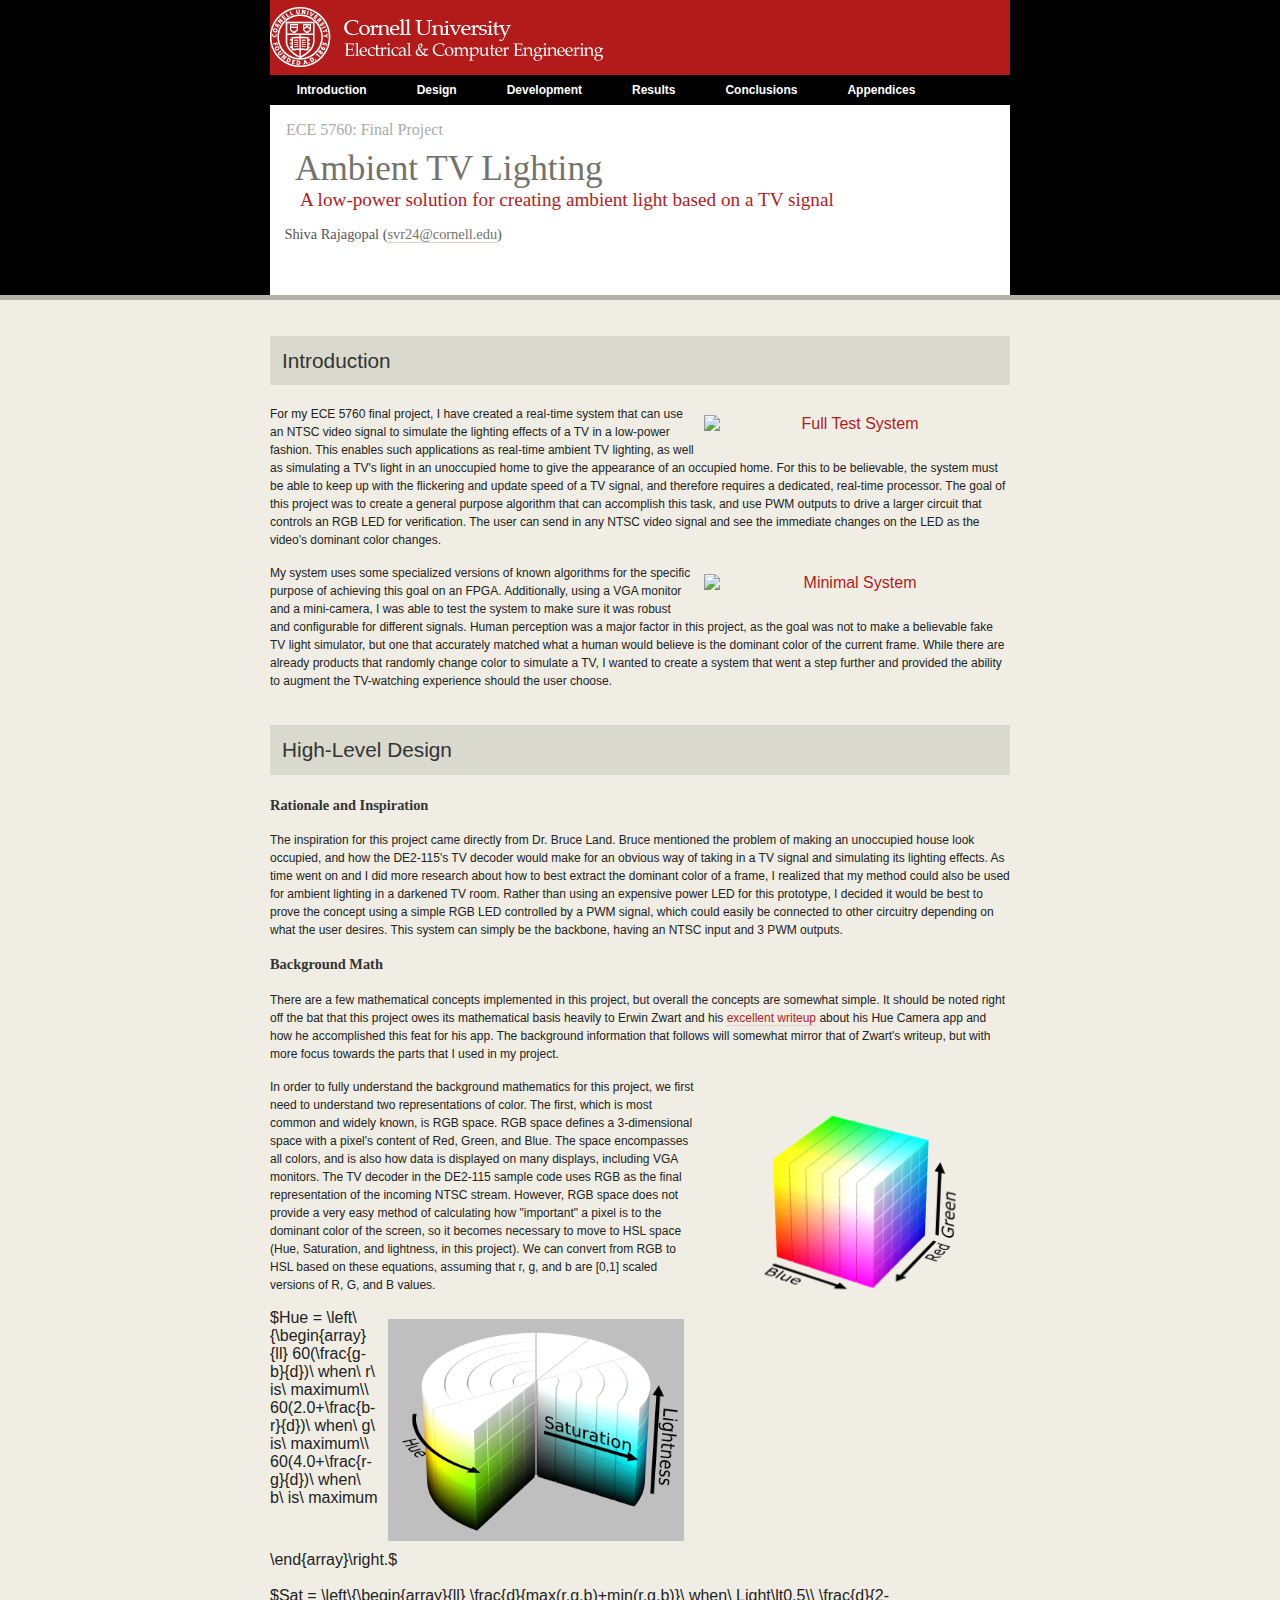
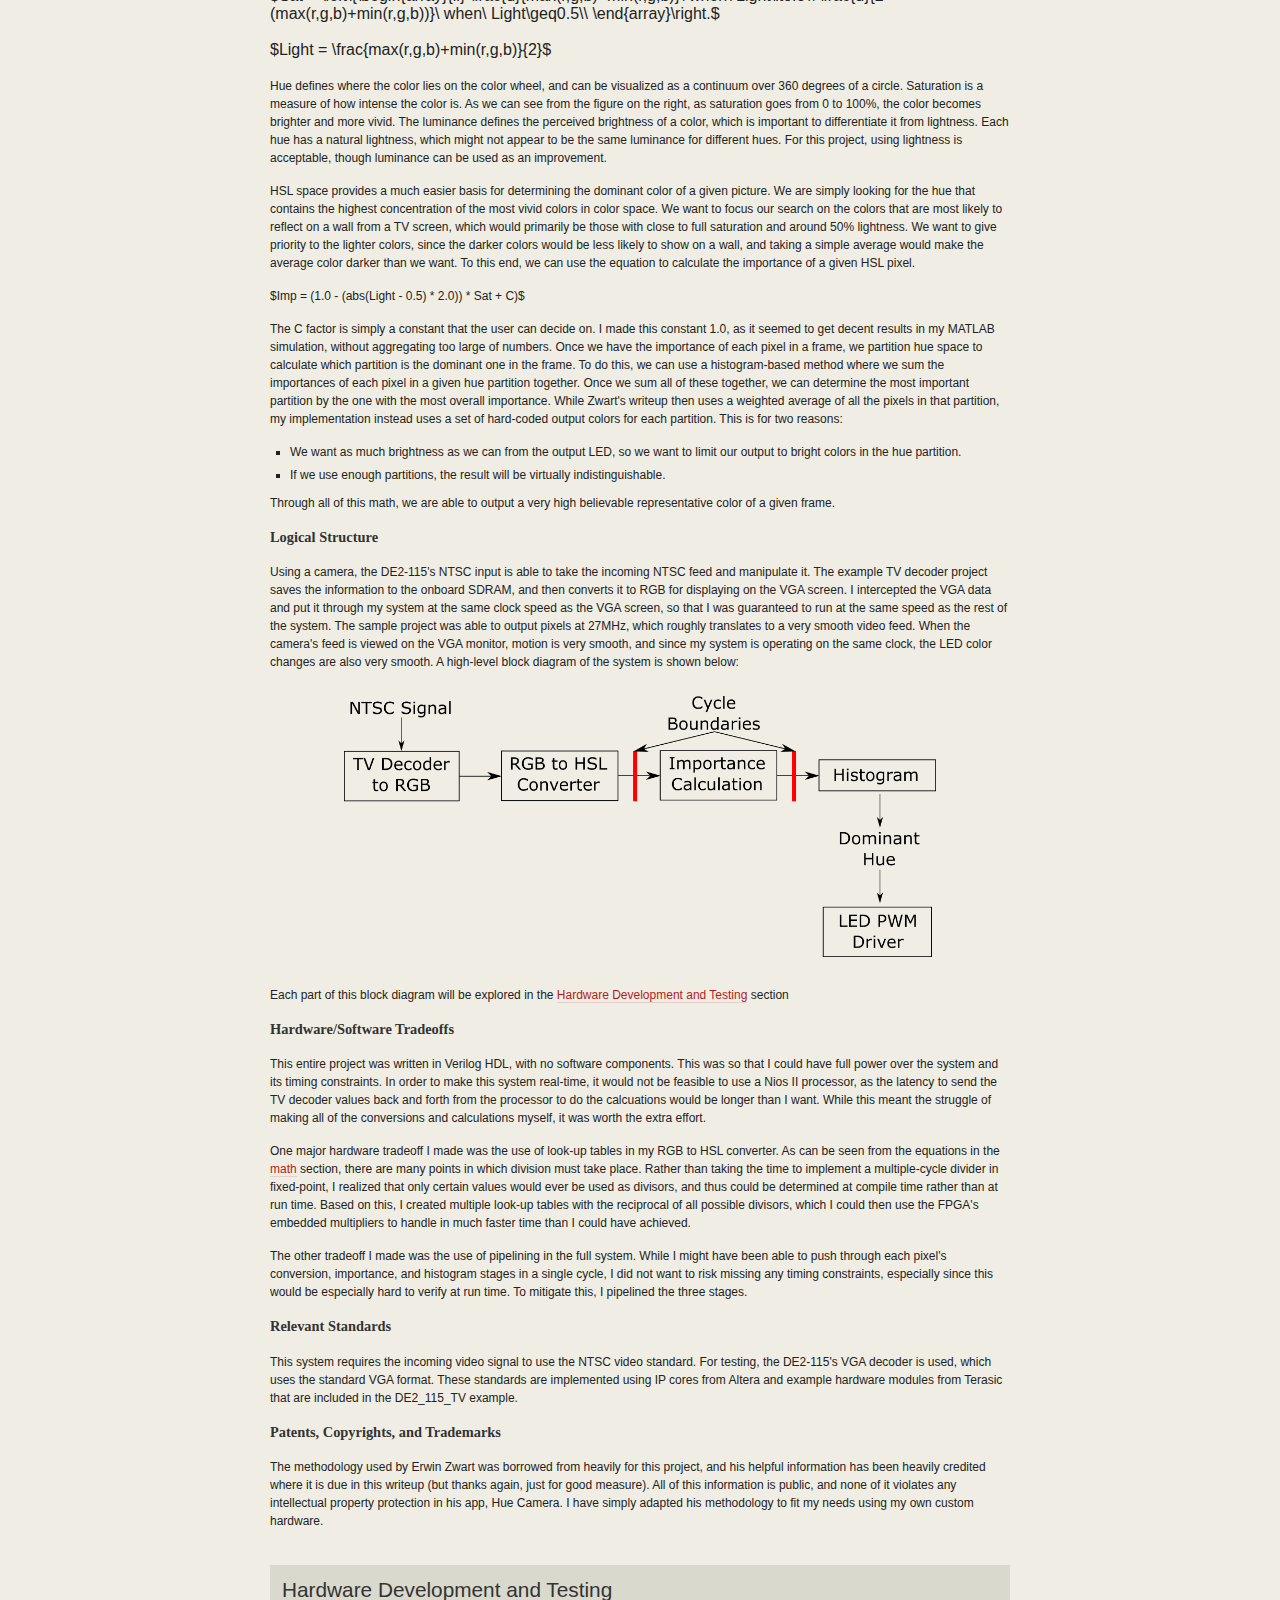
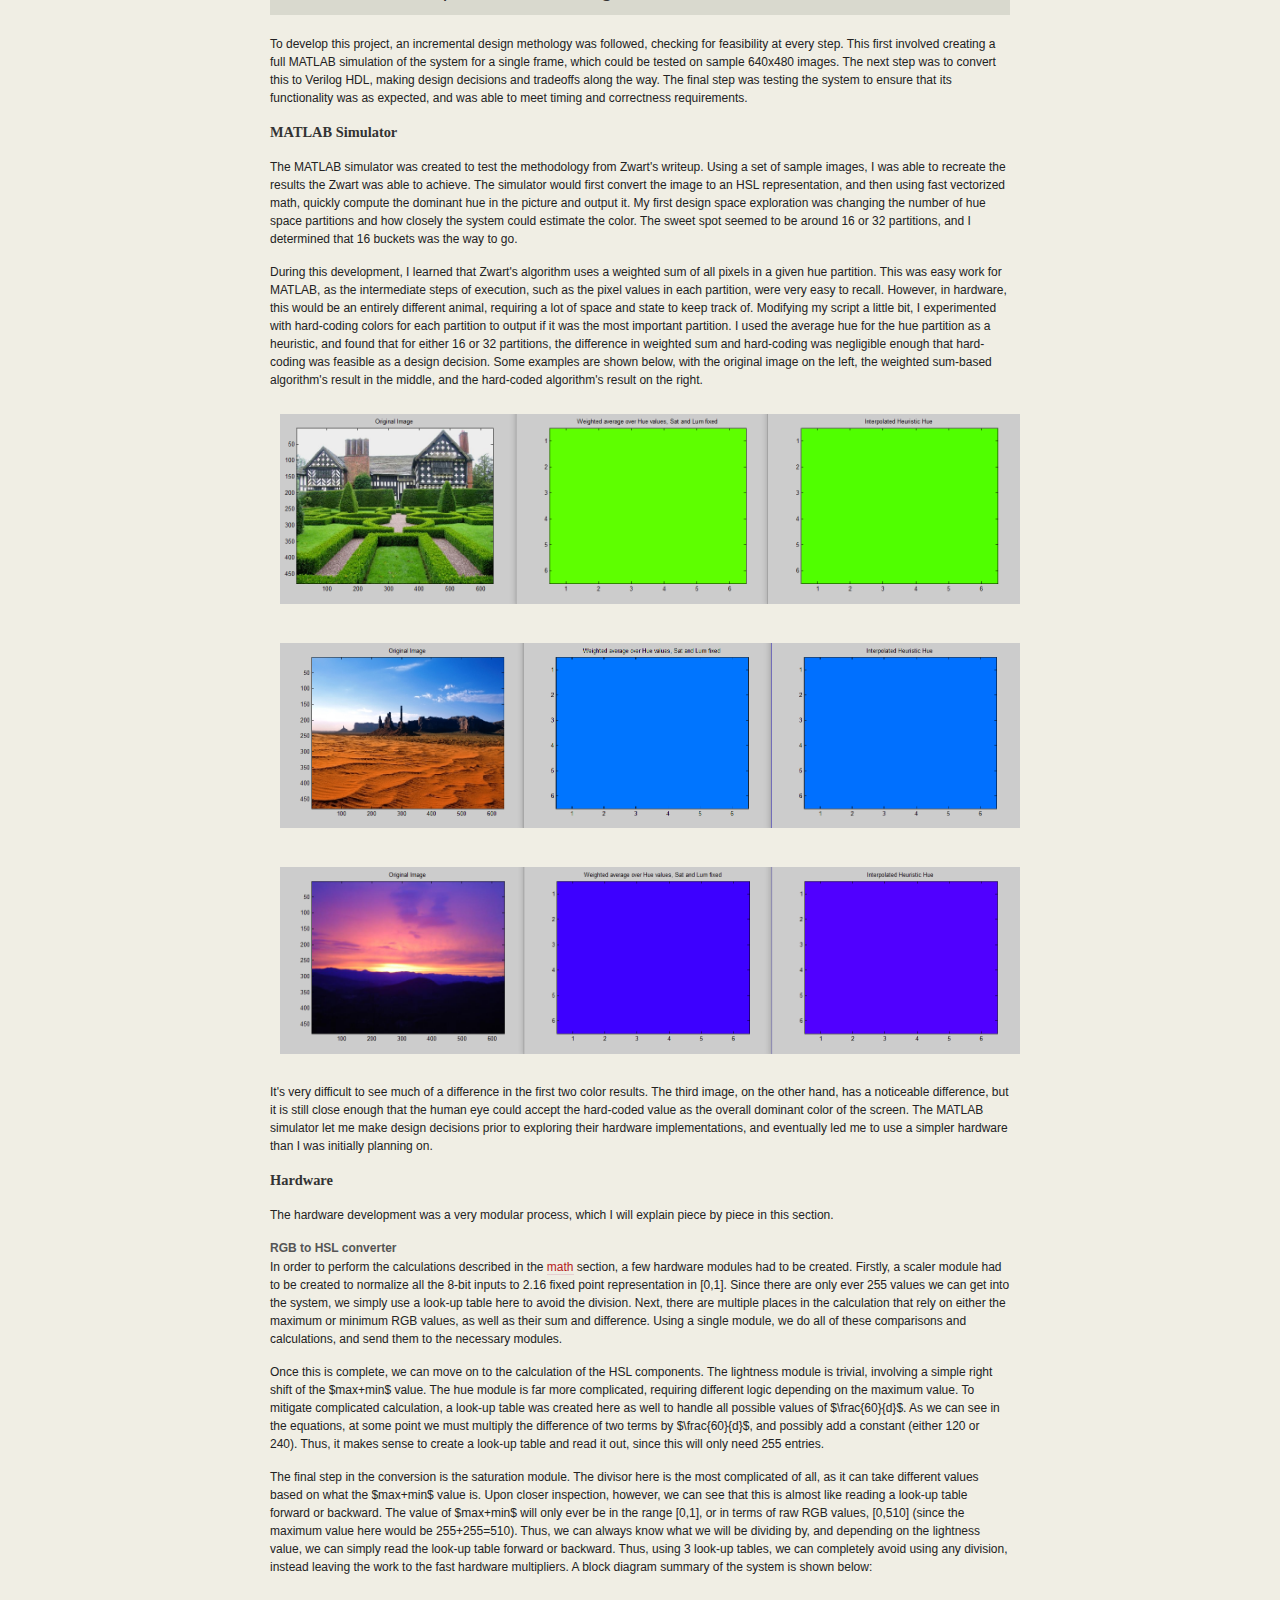
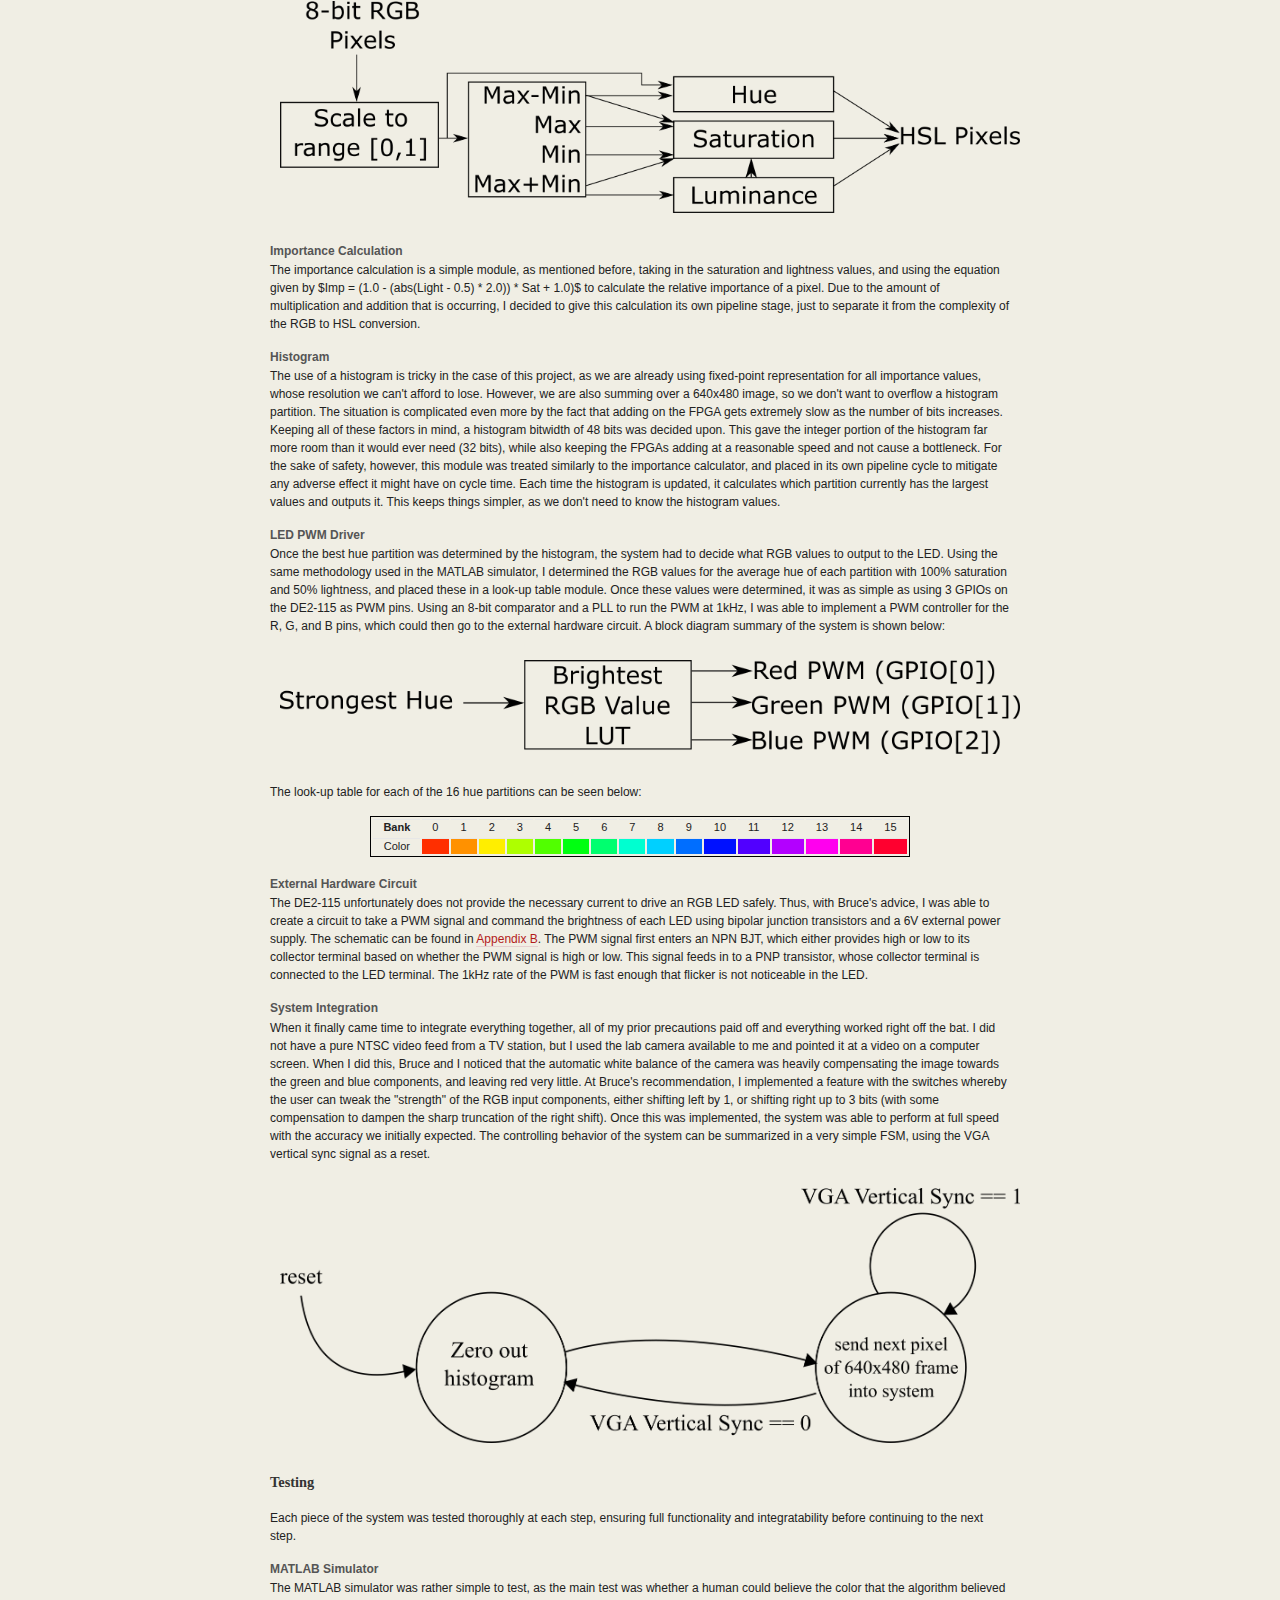
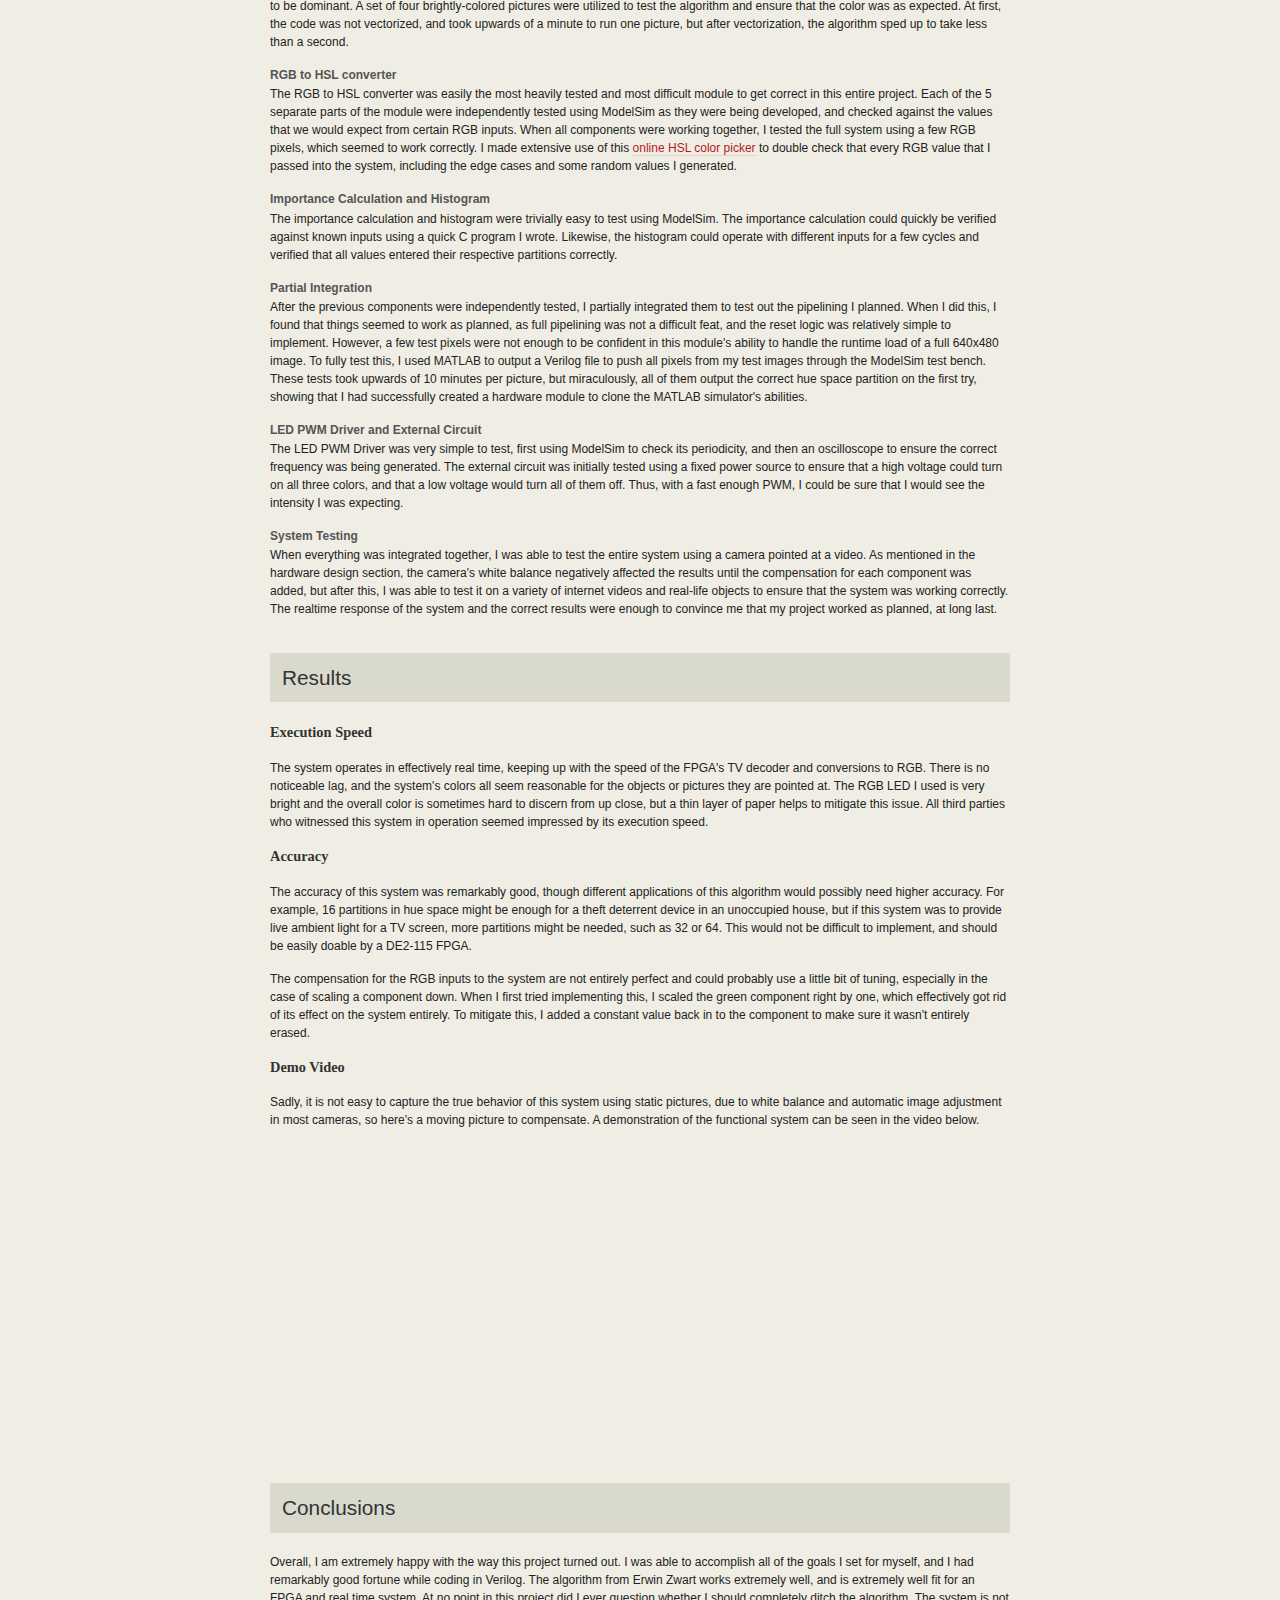
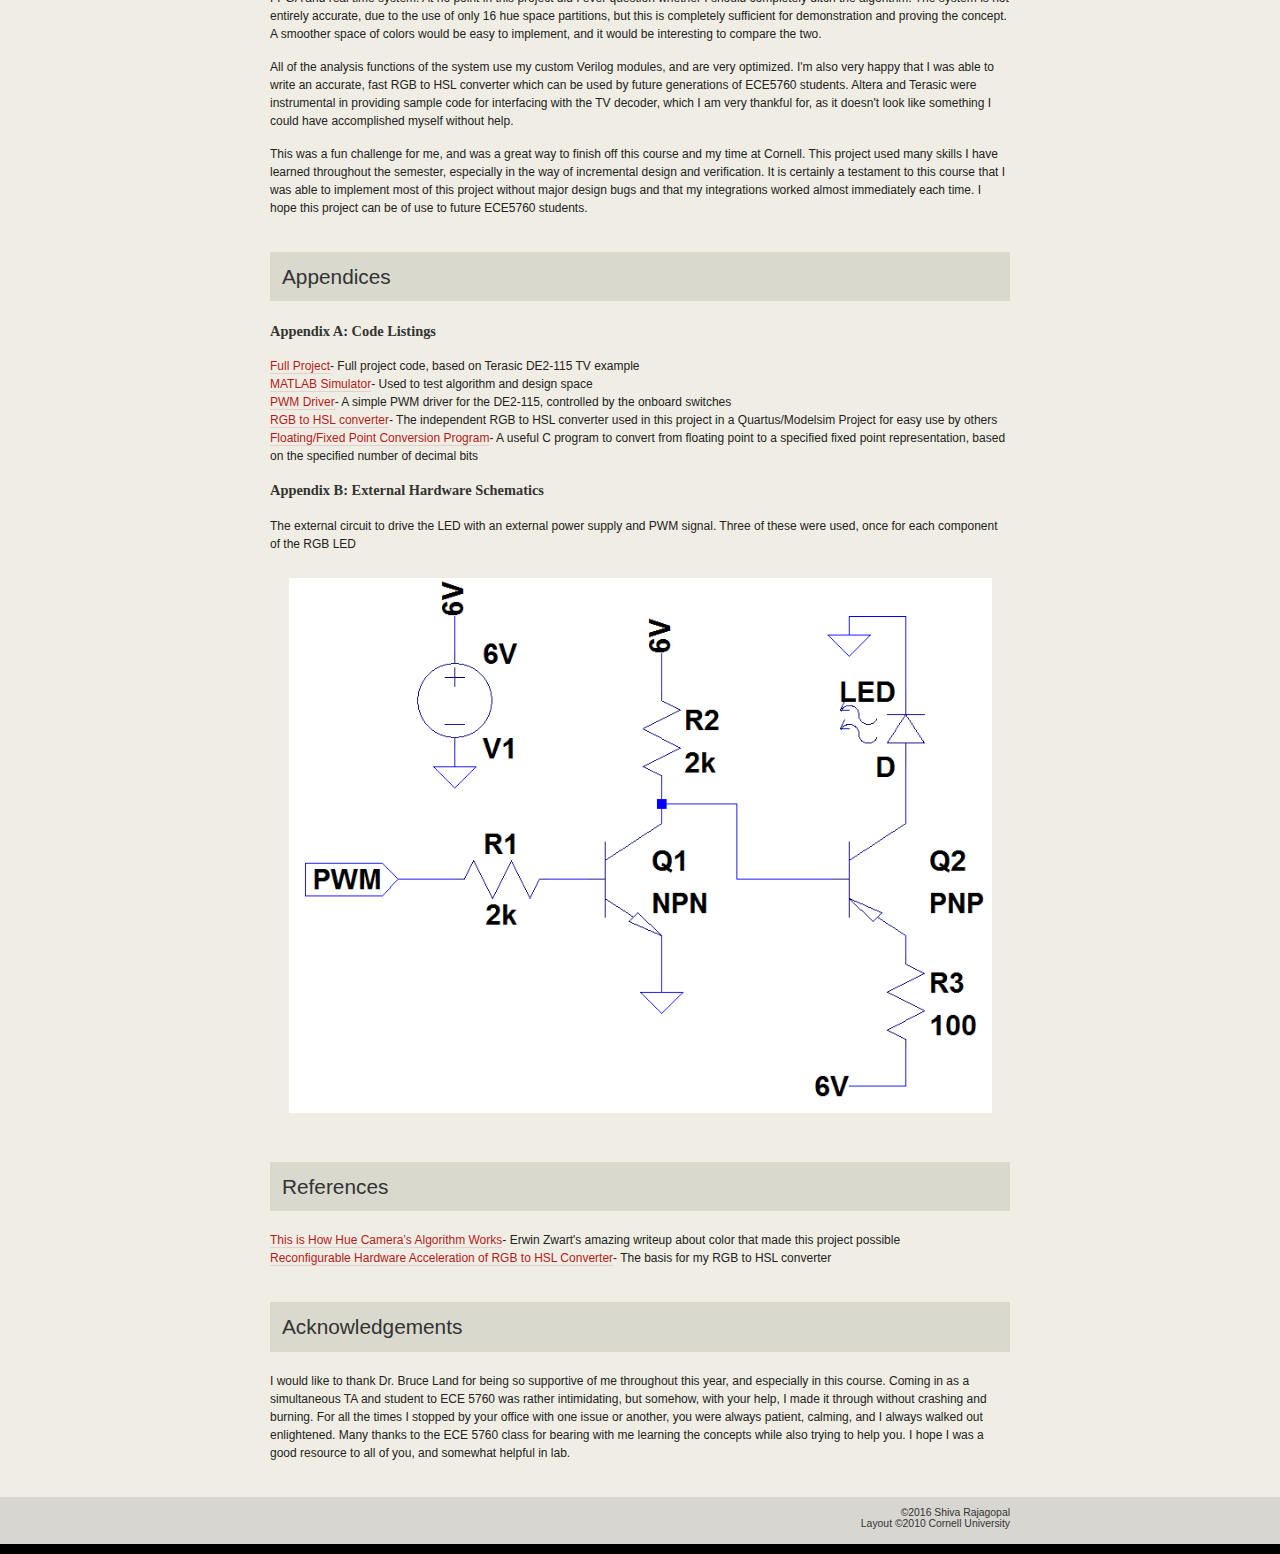
==== commit 10409885: "Fully updated image cases" ====
--- a/index.html
+++ b/index.html
@@ -138,16 +138,16 @@
     <h3>MATLAB Simulator</h3>
     <p>The MATLAB simulator was created to test the methodology from Zwart's writeup. Using a set of sample images, I was able to recreate the results the Zwart was able to achieve. The simulator would first convert the image to an HSL representation, and then using fast vectorized math, quickly compute the dominant hue in the picture and output it. My first design space exploration was changing the number of hue space partitions and how closely the system could estimate the color. The sweet spot seemed to be around 16 or 32 partitions, and I determined that 16 buckets was the way to go.</p>
     <p>During this development, I learned that Zwart's algorithm uses a weighted sum of all pixels in a given hue partition. This was easy work for MATLAB, as the intermediate steps of execution, such as the pixel values in each partition, were very easy to recall. However, in hardware, this would be an entirely different animal, requiring a lot of space and state to keep track of. Modifying my script a little bit, I experimented with hard-coding colors for each partition to output if it was the most important partition. I used the average hue for the hue partition as a heuristic, and found that for either 16 or 32 partitions, the difference in weighted sum and hard-coding was negligible enough that hard-coding was feasible as a design decision. Some examples are shown below, with the original image on the left, the weighted sum-based algorithm's result in the middle, and the hard-coded algorithm's result on the right.</p>
-    <div class="image"><a href="./images/matlab-test-1.png">
-      <img src="./images/matlab-test-1.png" alt="MATLAB Test 1" width="100%" height="100%" style="float:center; margin: 10px 10px 10px 10px;">
-      </a>
-    </div>
-    <div class="image"><a href="./images/matlab-test-2.png">
-      <img src="./images/matlab-test-2.png" alt="MATLAB Test 2" width="100%" height="100%" style="float:center; margin: 10px 10px 10px 10px;">
-      </a>
-    </div>
-    <div class="image"><a href="./images/matlab-test-3.png">
-      <img src="./images/matlab-test-3.png" alt="MATLAB Test 3" width="100%" height="100%" style="float:center; margin: 10px 10px 10px 10px;">
+    <div class="image"><a href="./images/matlab-test-1.PNG">
+      <img src="./images/matlab-test-1.PNG" alt="MATLAB Test 1" width="100%" height="100%" style="float:center; margin: 10px 10px 10px 10px;">
+      </a>
+    </div>
+    <div class="image"><a href="./images/matlab-test-2.PNG">
+      <img src="./images/matlab-test-2.PNG" alt="MATLAB Test 2" width="100%" height="100%" style="float:center; margin: 10px 10px 10px 10px;">
+      </a>
+    </div>
+    <div class="image"><a href="./images/matlab-test-3.PNG">
+      <img src="./images/matlab-test-3.PNG" alt="MATLAB Test 3" width="100%" height="100%" style="float:center; margin: 10px 10px 10px 10px;">
       </a>
     </div>
     <p>It's very difficult to see much of a difference in the first two color results. The third image, on the other hand, has a noticeable difference, but it is still close enough that the human eye could accept the hard-coded value as the overall dominant color of the screen. The MATLAB simulator let me make design decisions prior to exploring their hardware implementations, and eventually led me to use a simpler hardware than I was initially planning on.</p>
@@ -296,8 +296,8 @@
     </p>
 	  <h3>Appendix B: External Hardware Schematics</h3>
     <p>The external circuit to drive the LED with an external power supply and PWM signal. Three of these were used, once for each component of the RGB LED</p>
-    <div class="image"><a href="./images/pwm-circuit.png">
-      <img src="./images/pwm-circuit.png" alt="External LED circuit" width="95%" height="95%" style="float:center; margin: 10px 10px 10px 10px;">
+    <div class="image"><a href="./images/pwm-circuit.PNG">
+      <img src="./images/pwm-circuit.PNG" alt="External LED circuit" width="95%" height="95%" style="float:center; margin: 10px 10px 10px 10px;">
       </a>
     </div>
   
